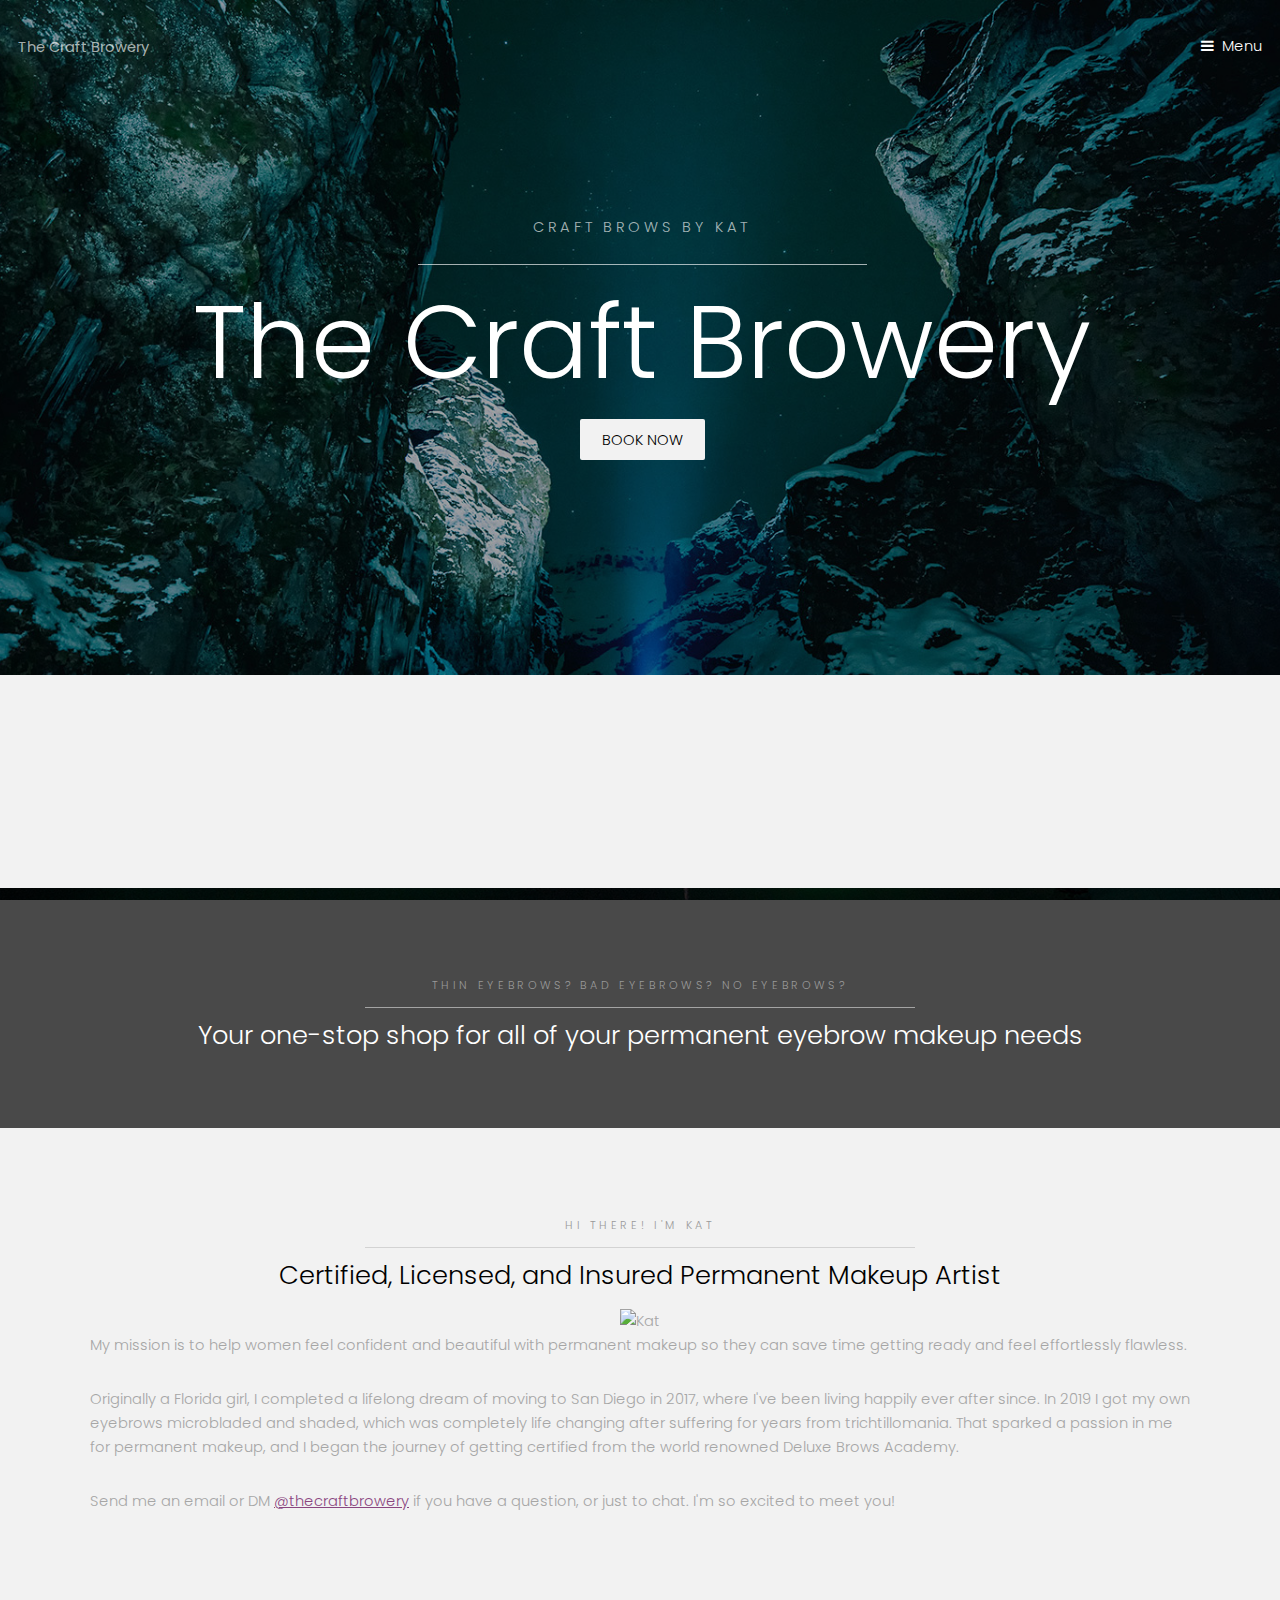
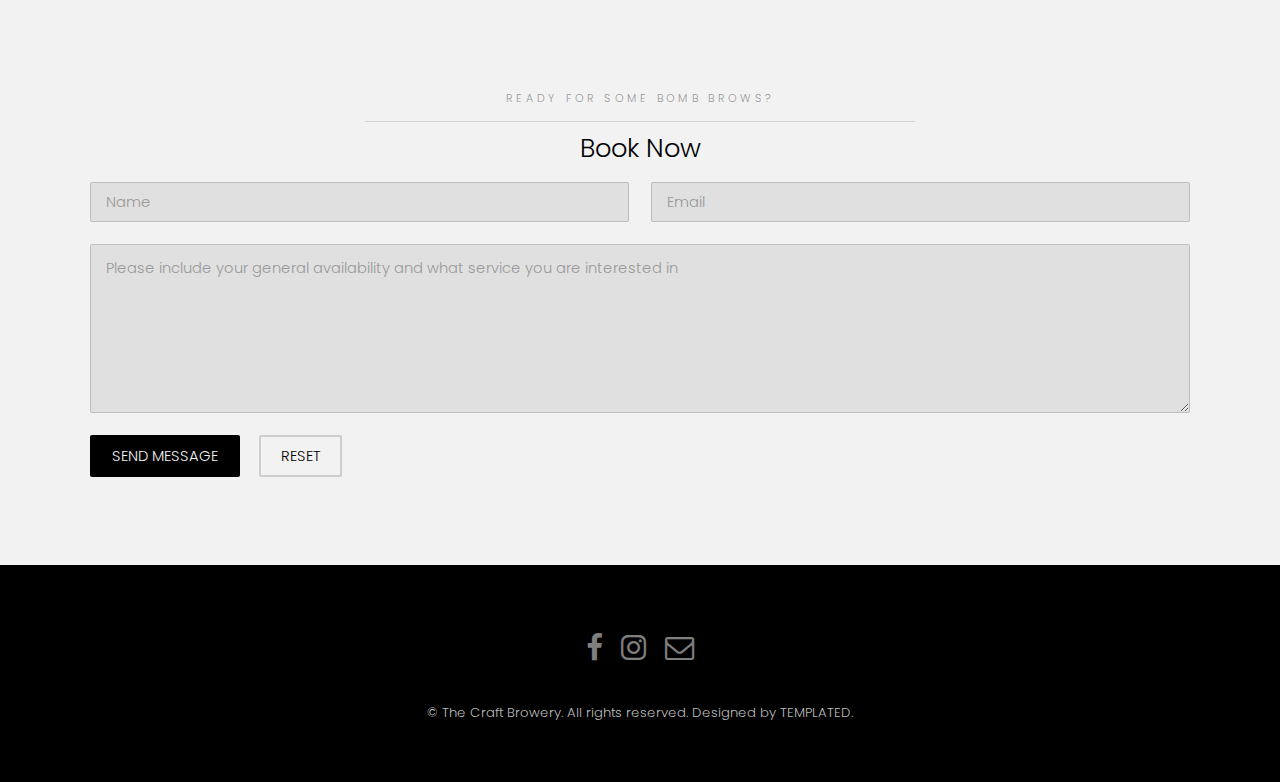
==== index.html @ cf20207a "fill out more" ====
<!DOCTYPE HTML>
<!--
	Hielo by TEMPLATED
	templated.co @templatedco
	Released for free under the Creative Commons Attribution 3.0 license (templated.co/license)
-->
<html>
	<head>
		<title>The Craft Browery</title>
		<meta charset="utf-8" />
		<meta name="viewport" content="width=device-width, initial-scale=1" />
		<link rel="stylesheet" href="assets/css/main.css" />
	</head>
	<body>

		<!-- Header -->
		<header id="header" class="alt">
			<div class="logo"><a href="index.html"><span>The Craft Browery</span></a></div>
			<a href="#menu">Menu</a>
		</header>

		<!-- Nav -->
		<nav id="menu">
			<ul class="links">
				<li><a href="index.html">Home</a></li>
				<li><a href="index.html#about">About Me</a></li>
				<li><a href="services.html">Services</a></li>
				<li><a href="process.html">The Process</a></li>
				<li><a href="aftercare.html">Aftercare</a></li>
				<li><a href="faq.html">FAQs</a></li>
			</ul>
		</nav>

		<!-- Banner -->
			<section class="banner full">
				<article>
					<img src="images/slide01.jpg" alt="" />
					<div class="inner">
						<header>
							<p>Craft Brows by Kat</a></p>
							<h2>The Craft Browery</h2>
							<a href="#book" class="button">Book Now</a>
						</header>
					</div>
				</article>
				<!--<article>-->
					<!--<img src="images/slide02.jpg" alt="" />-->
					<!--<div class="inner">-->
						<!--<header>-->
							<!--<p>Lorem ipsum dolor sit amet nullam feugiat</p>-->
							<!--<h2>Magna etiam</h2>-->
						<!--</header>-->
					<!--</div>-->
				<!--</article>-->
				<!--<article>-->
					<!--<img src="images/slide03.jpg"  alt="" />-->
					<!--<div class="inner">-->
						<!--<header>-->
							<!--<p>Sed cursus aliuam veroeros lorem ipsum nullam</p>-->
							<!--<h2>Tempus dolor</h2>-->
						<!--</header>-->
					<!--</div>-->
				<!--</article>-->
				<!--<article>-->
					<!--<img src="images/slide04.jpg"  alt="" />-->
					<!--<div class="inner">-->
						<!--<header>-->
							<!--<p>Adipiscing lorem ipsum feugiat sed phasellus consequat</p>-->
							<!--<h2>Etiam feugiat</h2>-->
						<!--</header>-->
					<!--</div>-->
				<!--</article>-->
				<!--<article>-->
					<!--<img src="images/slide05.jpg"  alt="" />-->
					<!--<div class="inner">-->
						<!--<header>-->
							<!--<p>Ipsum dolor sed magna veroeros lorem ipsum</p>-->
							<!--<h2>Lorem adipiscing</h2>-->
						<!--</header>-->
					<!--</div>-->
				<!--</article>-->
			</section>

		<!-- One -->
			<section id="ig-feed" class="wrapper style2">
				<div class="inner">
					<div class="grid-style">

						<div id="pixlee_container"></div><script type="text/javascript">window.PixleeAsyncInit = function() {Pixlee.init({apiKey:'Il_6NOE82SQI-PlbD6AI'});Pixlee.addSimpleWidget({widgetId:'25250'});};</script><script src="//instafeed.assets.pxlecdn.com/assets/pixlee_widget_1_0_0.js"></script>

						<!--<div>-->
							<!--<div class="box">-->
								<!--<div class="image fit">-->
									<!--<img src="images/pic02.jpg" alt="" />-->
								<!--</div>-->
								<!--<div class="content">-->
									<!--<header class="align-center">-->
										<!--<p>maecenas sapien feugiat ex purus</p>-->
										<!--<h2>Lorem ipsum dolor</h2>-->
									<!--</header>-->
									<!--<p> Cras aliquet urna ut sapien tincidunt, quis malesuada elit facilisis. Vestibulum sit amet tortor velit. Nam elementum nibh a libero pharetra elementum. Maecenas feugiat ex purus, quis volutpat lacus placerat malesuada.</p>-->
									<!--<footer class="align-center">-->
										<!--<a href="#" class="button alt">Learn More</a>-->
									<!--</footer>-->
								<!--</div>-->
							<!--</div>-->
						<!--</div>-->

						<!--<div>-->
							<!--<div class="box">-->
								<!--<div class="image fit">-->
									<!--<img src="images/pic03.jpg" alt="" />-->
								<!--</div>-->
								<!--<div class="content">-->
									<!--<header class="align-center">-->
										<!--<p>mattis elementum sapien pretium tellus</p>-->
										<!--<h2>Vestibulum sit amet</h2>-->
									<!--</header>-->
									<!--<p> Cras aliquet urna ut sapien tincidunt, quis malesuada elit facilisis. Vestibulum sit amet tortor velit. Nam elementum nibh a libero pharetra elementum. Maecenas feugiat ex purus, quis volutpat lacus placerat malesuada.</p>-->
									<!--<footer class="align-center">-->
										<!--<a href="#" class="button alt">Learn More</a>-->
									<!--</footer>-->
								<!--</div>-->
							<!--</div>-->
						<!--</div>-->

					</div>
				</div>
			</section>

		<!-- Two -->
			<section id="two" class="wrapper style3">
				<div class="inner">
					<header class="align-center">
						<p>Thin eyebrows? Bad eyebrows? No eyebrows?</p>
						<h2>Your one-stop shop for all of your permanent eyebrow makeup needs</h2>
					</header>
				</div>
			</section>

		<!-- Three -->
			<section id="about" class="wrapper style2">
				<div class="inner">
					<header class="align-center">
						<p class="special">Hi there! I'm Kat</p>
						<h2>Certified, Licensed, and Insured Permanent Makeup Artist</h2>
					</header>
					<div class="align-center">
						<img src="images/katelyn.png" alt="Kat" height="400">
					</div>
					<div>
						<p>
							My mission is to help women feel confident and beautiful with permanent makeup so they can save time
							getting ready and feel effortlessly flawless.
						</p>
						<p>
							Originally a Florida girl, I completed a lifelong dream of moving to San Diego in 2017, where I've been
							living happily ever after since. In 2019 I got my own eyebrows microbladed and shaded, which was
							completely life changing after suffering for years from trichtillomania. That sparked a passion in me
							for permanent makeup, and I began the journey of getting certified from the world renowned
							Deluxe Brows Academy.
						</p>
						<p>
							Send me an email or DM <a href="https://www.instagram.com/thecraftbrowery/">@thecraftbrowery</a> if you have a question, or just to chat. I'm so excited to meet you!
						</p>
					</div>
					<!--<div class="gallery">-->
						<!--<div>-->
							<!--<div class="image fit">-->
								<!--<a href="#"><img src="images/pic01.jpg" alt="" /></a>-->
							<!--</div>-->
						<!--</div>-->
						<!--<div>-->
							<!--<div class="image fit">-->
								<!--<a href="#"><img src="images/pic02.jpg" alt="" /></a>-->
							<!--</div>-->
						<!--</div>-->
						<!--<div>-->
							<!--<div class="image fit">-->
								<!--<a href="#"><img src="images/pic03.jpg" alt="" /></a>-->
							<!--</div>-->
						<!--</div>-->
						<!--<div>-->
							<!--<div class="image fit">-->
								<!--<a href="#"><img src="images/pic04.jpg" alt="" /></a>-->
							<!--</div>-->
						<!--</div>-->
					<!--</div>-->
				</div>
			</section>

		<!-- Four -->
		<section id="book" class="wrapper style2">
			<div class="inner">
				<header class="align-center">
					<p class="special">Ready for some bomb brows?</p>
					<h2>Book Now</h2>
				</header>

				<!-- Form -->
				<form class="gform" method="post" action="https://script.google.com/macros/s/AKfycbwby-4iKaBixSPuaw-vxUGMwbJsuxfygusnEouB/exec">
					<div class="row uniform">
						<div class="6u 12u$(xsmall)">
							<input type="text" name="name" id="name" value="" placeholder="Name" />
						</div>
						<div class="6u$ 12u$(xsmall)">
							<input type="email" name="email" id="email" value="" placeholder="Email" />
						</div>
						<!-- Break -->
						<div class="12u$">
							<textarea name="message" id="message" placeholder="Please include your general availability and what service you are interested in" rows="6"></textarea>
						</div>
						<!-- Break -->
						<div class="12u$">
							<ul class="actions">
								<li><input type="submit" value="Send Message" /></li>
								<li><input type="reset" value="Reset" class="alt" /></li>
							</ul>
						</div>
					</div>
					<div style="display:none" class="thankyou_message">
						<h2>Thank you, I will get back to you soon!</h2>
					</div>
				</form>
			</div>
		</section>

		<!-- Footer -->
			<footer id="footer">
				<div class="container">
					<ul class="icons">
						<li><a href="https://facebook.com/thecraftbrowery" class="icon fa-facebook"><span class="label">Facebook</span></a></li>
						<li><a href="http://instagram.com/_u/thecraftbrowery/" class="icon fa-instagram"><span class="label">Instagram</span></a></li>
						<li><a href="mailto:thecraftbrowery@gmail.com" class="icon fa-envelope-o"><span class="label">Email</span></a></li>
					</ul>
				</div>
				<div class="copyright">
					&copy; The Craft Browery. All rights reserved. Designed by TEMPLATED.
				</div>
			</footer>

		<!-- Scripts -->
			<script data-cfasync="false" src="assets/js/form-submission-handler.js"></script>
			<script src="assets/js/jquery.min.js"></script>
			<script src="assets/js/jquery.scrollex.min.js"></script>
			<script src="assets/js/skel.min.js"></script>
			<script src="assets/js/util.js"></script>
			<script src="assets/js/main.js"></script>

	</body>
</html>
---- assets/css/main.css ----
@charset "UTF-8";
@import url(font-awesome.min.css);
@import url("https://fonts.googleapis.com/css?family=Poppins:300,400,500,600,700");

/*
	Hielo by TEMPLATED
	templated.co @templatedco
	Released for free under the Creative Commons Attribution 3.0 license (templated.co/license)
*/

/* Reset */

	html, body, div, span, applet, object, iframe, h1, h2, h3, h4, h5, h6, p, blockquote, pre, a, abbr, acronym, address, big, cite, code, del, dfn, em, img, ins, kbd, q, s, samp, small, strike, strong, sub, sup, tt, var, b, u, i, center, dl, dt, dd, ol, ul, li, fieldset, form, label, legend, table, caption, tbody, tfoot, thead, tr, th, td, article, aside, canvas, details, embed, figure, figcaption, footer, header, hgroup, menu, nav, output, ruby, section, summary, time, mark, audio, video {
		margin: 0;
		padding: 0;
		border: 0;
		font-size: 100%;
		font: inherit;
		vertical-align: baseline;
	}

	article, aside, details, figcaption, figure, footer, header, hgroup, menu, nav, section {
		display: block;
	}

	body {
		line-height: 1;
	}

	ol, ul {
		list-style: none;
	}

	blockquote, q {
		quotes: none;
	}

	blockquote:before, blockquote:after, q:before, q:after {
		content: '';
		content: none;
	}

	table {
		border-collapse: collapse;
		border-spacing: 0;
	}

	body {
		-webkit-text-size-adjust: none;
	}

/* Box Model */

	*, *:before, *:after {
		-moz-box-sizing: border-box;
		-webkit-box-sizing: border-box;
		box-sizing: border-box;
	}

/* Containers */

	.container {
		margin-left: auto;
		margin-right: auto;
	}

	.container.\31 25\25 {
		width: 100%;
		max-width: 100rem;
		min-width: 80rem;
	}

	.container.\37 5\25 {
		width: 60rem;
	}

	.container.\35 0\25 {
		width: 40rem;
	}

	.container.\32 5\25 {
		width: 20rem;
	}

	.container {
		width: 80rem;
	}

	@media screen and (max-width: 1680px) {

		.container.\31 25\25 {
			width: 100%;
			max-width: 100rem;
			min-width: 80rem;
		}

		.container.\37 5\25 {
			width: 60rem;
		}

		.container.\35 0\25 {
			width: 40rem;
		}

		.container.\32 5\25 {
			width: 20rem;
		}

		.container {
			width: 80rem;
		}

	}

	@media screen and (max-width: 1280px) {

		.container.\31 25\25 {
			width: 100%;
			max-width: 81.25rem;
			min-width: 65rem;
		}

		.container.\37 5\25 {
			width: 48.75rem;
		}

		.container.\35 0\25 {
			width: 32.5rem;
		}

		.container.\32 5\25 {
			width: 16.25rem;
		}

		.container {
			width: 65rem;
		}

	}

	@media screen and (max-width: 980px) {

		.container.\31 25\25 {
			width: 100%;
			max-width: 112.5%;
			min-width: 90%;
		}

		.container.\37 5\25 {
			width: 67.5%;
		}

		.container.\35 0\25 {
			width: 45%;
		}

		.container.\32 5\25 {
			width: 22.5%;
		}

		.container {
			width: 90%;
		}

	}

	@media screen and (max-width: 736px) {

		.container.\31 25\25 {
			width: 100%;
			max-width: 112.5%;
			min-width: 90%;
		}

		.container.\37 5\25 {
			width: 67.5%;
		}

		.container.\35 0\25 {
			width: 45%;
		}

		.container.\32 5\25 {
			width: 22.5%;
		}

		.container {
			width: 90% !important;
		}

	}

	@media screen and (max-width: 480px) {

		.container.\31 25\25 {
			width: 100%;
			max-width: 112.5%;
			min-width: 90%;
		}

		.container.\37 5\25 {
			width: 67.5%;
		}

		.container.\35 0\25 {
			width: 45%;
		}

		.container.\32 5\25 {
			width: 22.5%;
		}

		.container {
			width: 90% !important;
		}

	}

/* Grid */

	.row {
		border-bottom: solid 1px transparent;
		-moz-box-sizing: border-box;
		-webkit-box-sizing: border-box;
		box-sizing: border-box;
	}

	.row > * {
		float: left;
		-moz-box-sizing: border-box;
		-webkit-box-sizing: border-box;
		box-sizing: border-box;
	}

	.row:after, .row:before {
		content: '';
		display: block;
		clear: both;
		height: 0;
	}

	.row.uniform > * > :first-child {
		margin-top: 0;
	}

	.row.uniform > * > :last-child {
		margin-bottom: 0;
	}

	.row.\30 \25 > * {
		padding: 0 0 0 0rem;
	}

	.row.\30 \25 {
		margin: 0 0 -1px 0rem;
	}

	.row.uniform.\30 \25 > * {
		padding: 0rem 0 0 0rem;
	}

	.row.uniform.\30 \25 {
		margin: 0rem 0 -1px 0rem;
	}

	.row > * {
		padding: 0 0 0 2rem;
	}

	.row {
		margin: 0 0 -1px -2rem;
	}

	.row.uniform > * {
		padding: 2rem 0 0 2rem;
	}

	.row.uniform {
		margin: -2rem 0 -1px -2rem;
	}

	.row.\32 00\25 > * {
		padding: 0 0 0 4rem;
	}

	.row.\32 00\25 {
		margin: 0 0 -1px -4rem;
	}

	.row.uniform.\32 00\25 > * {
		padding: 4rem 0 0 4rem;
	}

	.row.uniform.\32 00\25 {
		margin: -4rem 0 -1px -4rem;
	}

	.row.\31 50\25 > * {
		padding: 0 0 0 3rem;
	}

	.row.\31 50\25 {
		margin: 0 0 -1px -3rem;
	}

	.row.uniform.\31 50\25 > * {
		padding: 3rem 0 0 3rem;
	}

	.row.uniform.\31 50\25 {
		margin: -3rem 0 -1px -3rem;
	}

	.row.\35 0\25 > * {
		padding: 0 0 0 1rem;
	}

	.row.\35 0\25 {
		margin: 0 0 -1px -1rem;
	}

	.row.uniform.\35 0\25 > * {
		padding: 1rem 0 0 1rem;
	}

	.row.uniform.\35 0\25 {
		margin: -1rem 0 -1px -1rem;
	}

	.row.\32 5\25 > * {
		padding: 0 0 0 0.5rem;
	}

	.row.\32 5\25 {
		margin: 0 0 -1px -0.5rem;
	}

	.row.uniform.\32 5\25 > * {
		padding: 0.5rem 0 0 0.5rem;
	}

	.row.uniform.\32 5\25 {
		margin: -0.5rem 0 -1px -0.5rem;
	}

	.\31 2u, .\31 2u\24 {
		width: 100%;
		clear: none;
		margin-left: 0;
	}

	.\31 1u, .\31 1u\24 {
		width: 91.6666666667%;
		clear: none;
		margin-left: 0;
	}

	.\31 0u, .\31 0u\24 {
		width: 83.3333333333%;
		clear: none;
		margin-left: 0;
	}

	.\39 u, .\39 u\24 {
		width: 75%;
		clear: none;
		margin-left: 0;
	}

	.\38 u, .\38 u\24 {
		width: 66.6666666667%;
		clear: none;
		margin-left: 0;
	}

	.\37 u, .\37 u\24 {
		width: 58.3333333333%;
		clear: none;
		margin-left: 0;
	}

	.\36 u, .\36 u\24 {
		width: 50%;
		clear: none;
		margin-left: 0;
	}

	.\35 u, .\35 u\24 {
		width: 41.6666666667%;
		clear: none;
		margin-left: 0;
	}

	.\34 u, .\34 u\24 {
		width: 33.3333333333%;
		clear: none;
		margin-left: 0;
	}

	.\33 u, .\33 u\24 {
		width: 25%;
		clear: none;
		margin-left: 0;
	}

	.\32 u, .\32 u\24 {
		width: 16.6666666667%;
		clear: none;
		margin-left: 0;
	}

	.\31 u, .\31 u\24 {
		width: 8.3333333333%;
		clear: none;
		margin-left: 0;
	}

	.\31 2u\24 + *,
	.\31 1u\24 + *,
	.\31 0u\24 + *,
	.\39 u\24 + *,
	.\38 u\24 + *,
	.\37 u\24 + *,
	.\36 u\24 + *,
	.\35 u\24 + *,
	.\34 u\24 + *,
	.\33 u\24 + *,
	.\32 u\24 + *,
	.\31 u\24 + * {
		clear: left;
	}

	.\-11u {
		margin-left: 91.66667%;
	}

	.\-10u {
		margin-left: 83.33333%;
	}

	.\-9u {
		margin-left: 75%;
	}

	.\-8u {
		margin-left: 66.66667%;
	}

	.\-7u {
		margin-left: 58.33333%;
	}

	.\-6u {
		margin-left: 50%;
	}

	.\-5u {
		margin-left: 41.66667%;
	}

	.\-4u {
		margin-left: 33.33333%;
	}

	.\-3u {
		margin-left: 25%;
	}

	.\-2u {
		margin-left: 16.66667%;
	}

	.\-1u {
		margin-left: 8.33333%;
	}

	@media screen and (max-width: 1680px) {

		.row > * {
			padding: 0 0 0 2rem;
		}

		.row {
			margin: 0 0 -1px -2rem;
		}

		.row.uniform > * {
			padding: 2rem 0 0 2rem;
		}

		.row.uniform {
			margin: -2rem 0 -1px -2rem;
		}

		.row.\32 00\25 > * {
			padding: 0 0 0 4rem;
		}

		.row.\32 00\25 {
			margin: 0 0 -1px -4rem;
		}

		.row.uniform.\32 00\25 > * {
			padding: 4rem 0 0 4rem;
		}

		.row.uniform.\32 00\25 {
			margin: -4rem 0 -1px -4rem;
		}

		.row.\31 50\25 > * {
			padding: 0 0 0 3rem;
		}

		.row.\31 50\25 {
			margin: 0 0 -1px -3rem;
		}

		.row.uniform.\31 50\25 > * {
			padding: 3rem 0 0 3rem;
		}

		.row.uniform.\31 50\25 {
			margin: -3rem 0 -1px -3rem;
		}

		.row.\35 0\25 > * {
			padding: 0 0 0 1rem;
		}

		.row.\35 0\25 {
			margin: 0 0 -1px -1rem;
		}

		.row.uniform.\35 0\25 > * {
			padding: 1rem 0 0 1rem;
		}

		.row.uniform.\35 0\25 {
			margin: -1rem 0 -1px -1rem;
		}

		.row.\32 5\25 > * {
			padding: 0 0 0 0.5rem;
		}

		.row.\32 5\25 {
			margin: 0 0 -1px -0.5rem;
		}

		.row.uniform.\32 5\25 > * {
			padding: 0.5rem 0 0 0.5rem;
		}

		.row.uniform.\32 5\25 {
			margin: -0.5rem 0 -1px -0.5rem;
		}

		.\31 2u\28xlarge\29, .\31 2u\24\28xlarge\29 {
			width: 100%;
			clear: none;
			margin-left: 0;
		}

		.\31 1u\28xlarge\29, .\31 1u\24\28xlarge\29 {
			width: 91.6666666667%;
			clear: none;
			margin-left: 0;
		}

		.\31 0u\28xlarge\29, .\31 0u\24\28xlarge\29 {
			width: 83.3333333333%;
			clear: none;
			margin-left: 0;
		}

		.\39 u\28xlarge\29, .\39 u\24\28xlarge\29 {
			width: 75%;
			clear: none;
			margin-left: 0;
		}

		.\38 u\28xlarge\29, .\38 u\24\28xlarge\29 {
			width: 66.6666666667%;
			clear: none;
			margin-left: 0;
		}

		.\37 u\28xlarge\29, .\37 u\24\28xlarge\29 {
			width: 58.3333333333%;
			clear: none;
			margin-left: 0;
		}

		.\36 u\28xlarge\29, .\36 u\24\28xlarge\29 {
			width: 50%;
			clear: none;
			margin-left: 0;
		}

		.\35 u\28xlarge\29, .\35 u\24\28xlarge\29 {
			width: 41.6666666667%;
			clear: none;
			margin-left: 0;
		}

		.\34 u\28xlarge\29, .\34 u\24\28xlarge\29 {
			width: 33.3333333333%;
			clear: none;
			margin-left: 0;
		}

		.\33 u\28xlarge\29, .\33 u\24\28xlarge\29 {
			width: 25%;
			clear: none;
			margin-left: 0;
		}

		.\32 u\28xlarge\29, .\32 u\24\28xlarge\29 {
			width: 16.6666666667%;
			clear: none;
			margin-left: 0;
		}

		.\31 u\28xlarge\29, .\31 u\24\28xlarge\29 {
			width: 8.3333333333%;
			clear: none;
			margin-left: 0;
		}

		.\31 2u\24\28xlarge\29 + *,
		.\31 1u\24\28xlarge\29 + *,
		.\31 0u\24\28xlarge\29 + *,
		.\39 u\24\28xlarge\29 + *,
		.\38 u\24\28xlarge\29 + *,
		.\37 u\24\28xlarge\29 + *,
		.\36 u\24\28xlarge\29 + *,
		.\35 u\24\28xlarge\29 + *,
		.\34 u\24\28xlarge\29 + *,
		.\33 u\24\28xlarge\29 + *,
		.\32 u\24\28xlarge\29 + *,
		.\31 u\24\28xlarge\29 + * {
			clear: left;
		}

		.\-11u\28xlarge\29 {
			margin-left: 91.66667%;
		}

		.\-10u\28xlarge\29 {
			margin-left: 83.33333%;
		}

		.\-9u\28xlarge\29 {
			margin-left: 75%;
		}

		.\-8u\28xlarge\29 {
			margin-left: 66.66667%;
		}

		.\-7u\28xlarge\29 {
			margin-left: 58.33333%;
		}

		.\-6u\28xlarge\29 {
			margin-left: 50%;
		}

		.\-5u\28xlarge\29 {
			margin-left: 41.66667%;
		}

		.\-4u\28xlarge\29 {
			margin-left: 33.33333%;
		}

		.\-3u\28xlarge\29 {
			margin-left: 25%;
		}

		.\-2u\28xlarge\29 {
			margin-left: 16.66667%;
		}

		.\-1u\28xlarge\29 {
			margin-left: 8.33333%;
		}

	}

	@media screen and (max-width: 1280px) {

		.row > * {
			padding: 0 0 0 1.5rem;
		}

		.row {
			margin: 0 0 -1px -1.5rem;
		}

		.row.uniform > * {
			padding: 1.5rem 0 0 1.5rem;
		}

		.row.uniform {
			margin: -1.5rem 0 -1px -1.5rem;
		}

		.row.\32 00\25 > * {
			padding: 0 0 0 3rem;
		}

		.row.\32 00\25 {
			margin: 0 0 -1px -3rem;
		}

		.row.uniform.\32 00\25 > * {
			padding: 3rem 0 0 3rem;
		}

		.row.uniform.\32 00\25 {
			margin: -3rem 0 -1px -3rem;
		}

		.row.\31 50\25 > * {
			padding: 0 0 0 2.25rem;
		}

		.row.\31 50\25 {
			margin: 0 0 -1px -2.25rem;
		}

		.row.uniform.\31 50\25 > * {
			padding: 2.25rem 0 0 2.25rem;
		}

		.row.uniform.\31 50\25 {
			margin: -2.25rem 0 -1px -2.25rem;
		}

		.row.\35 0\25 > * {
			padding: 0 0 0 0.75rem;
		}

		.row.\35 0\25 {
			margin: 0 0 -1px -0.75rem;
		}

		.row.uniform.\35 0\25 > * {
			padding: 0.75rem 0 0 0.75rem;
		}

		.row.uniform.\35 0\25 {
			margin: -0.75rem 0 -1px -0.75rem;
		}

		.row.\32 5\25 > * {
			padding: 0 0 0 0.375rem;
		}

		.row.\32 5\25 {
			margin: 0 0 -1px -0.375rem;
		}

		.row.uniform.\32 5\25 > * {
			padding: 0.375rem 0 0 0.375rem;
		}

		.row.uniform.\32 5\25 {
			margin: -0.375rem 0 -1px -0.375rem;
		}

		.\31 2u\28large\29, .\31 2u\24\28large\29 {
			width: 100%;
			clear: none;
			margin-left: 0;
		}

		.\31 1u\28large\29, .\31 1u\24\28large\29 {
			width: 91.6666666667%;
			clear: none;
			margin-left: 0;
		}

		.\31 0u\28large\29, .\31 0u\24\28large\29 {
			width: 83.3333333333%;
			clear: none;
			margin-left: 0;
		}

		.\39 u\28large\29, .\39 u\24\28large\29 {
			width: 75%;
			clear: none;
			margin-left: 0;
		}

		.\38 u\28large\29, .\38 u\24\28large\29 {
			width: 66.6666666667%;
			clear: none;
			margin-left: 0;
		}

		.\37 u\28large\29, .\37 u\24\28large\29 {
			width: 58.3333333333%;
			clear: none;
			margin-left: 0;
		}

		.\36 u\28large\29, .\36 u\24\28large\29 {
			width: 50%;
			clear: none;
			margin-left: 0;
		}

		.\35 u\28large\29, .\35 u\24\28large\29 {
			width: 41.6666666667%;
			clear: none;
			margin-left: 0;
		}

		.\34 u\28large\29, .\34 u\24\28large\29 {
			width: 33.3333333333%;
			clear: none;
			margin-left: 0;
		}

		.\33 u\28large\29, .\33 u\24\28large\29 {
			width: 25%;
			clear: none;
			margin-left: 0;
		}

		.\32 u\28large\29, .\32 u\24\28large\29 {
			width: 16.6666666667%;
			clear: none;
			margin-left: 0;
		}

		.\31 u\28large\29, .\31 u\24\28large\29 {
			width: 8.3333333333%;
			clear: none;
			margin-left: 0;
		}

		.\31 2u\24\28large\29 + *,
		.\31 1u\24\28large\29 + *,
		.\31 0u\24\28large\29 + *,
		.\39 u\24\28large\29 + *,
		.\38 u\24\28large\29 + *,
		.\37 u\24\28large\29 + *,
		.\36 u\24\28large\29 + *,
		.\35 u\24\28large\29 + *,
		.\34 u\24\28large\29 + *,
		.\33 u\24\28large\29 + *,
		.\32 u\24\28large\29 + *,
		.\31 u\24\28large\29 + * {
			clear: left;
		}

		.\-11u\28large\29 {
			margin-left: 91.66667%;
		}

		.\-10u\28large\29 {
			margin-left: 83.33333%;
		}

		.\-9u\28large\29 {
			margin-left: 75%;
		}

		.\-8u\28large\29 {
			margin-left: 66.66667%;
		}

		.\-7u\28large\29 {
			margin-left: 58.33333%;
		}

		.\-6u\28large\29 {
			margin-left: 50%;
		}

		.\-5u\28large\29 {
			margin-left: 41.66667%;
		}

		.\-4u\28large\29 {
			margin-left: 33.33333%;
		}

		.\-3u\28large\29 {
			margin-left: 25%;
		}

		.\-2u\28large\29 {
			margin-left: 16.66667%;
		}

		.\-1u\28large\29 {
			margin-left: 8.33333%;
		}

	}

	@media screen and (max-width: 980px) {

		.row > * {
			padding: 0 0 0 1.5rem;
		}

		.row {
			margin: 0 0 -1px -1.5rem;
		}

		.row.uniform > * {
			padding: 1.5rem 0 0 1.5rem;
		}

		.row.uniform {
			margin: -1.5rem 0 -1px -1.5rem;
		}

		.row.\32 00\25 > * {
			padding: 0 0 0 3rem;
		}

		.row.\32 00\25 {
			margin: 0 0 -1px -3rem;
		}

		.row.uniform.\32 00\25 > * {
			padding: 3rem 0 0 3rem;
		}

		.row.uniform.\32 00\25 {
			margin: -3rem 0 -1px -3rem;
		}

		.row.\31 50\25 > * {
			padding: 0 0 0 2.25rem;
		}

		.row.\31 50\25 {
			margin: 0 0 -1px -2.25rem;
		}

		.row.uniform.\31 50\25 > * {
			padding: 2.25rem 0 0 2.25rem;
		}

		.row.uniform.\31 50\25 {
			margin: -2.25rem 0 -1px -2.25rem;
		}

		.row.\35 0\25 > * {
			padding: 0 0 0 0.75rem;
		}

		.row.\35 0\25 {
			margin: 0 0 -1px -0.75rem;
		}

		.row.uniform.\35 0\25 > * {
			padding: 0.75rem 0 0 0.75rem;
		}

		.row.uniform.\35 0\25 {
			margin: -0.75rem 0 -1px -0.75rem;
		}

		.row.\32 5\25 > * {
			padding: 0 0 0 0.375rem;
		}

		.row.\32 5\25 {
			margin: 0 0 -1px -0.375rem;
		}

		.row.uniform.\32 5\25 > * {
			padding: 0.375rem 0 0 0.375rem;
		}

		.row.uniform.\32 5\25 {
			margin: -0.375rem 0 -1px -0.375rem;
		}

		.\31 2u\28medium\29, .\31 2u\24\28medium\29 {
			width: 100%;
			clear: none;
			margin-left: 0;
		}

		.\31 1u\28medium\29, .\31 1u\24\28medium\29 {
			width: 91.6666666667%;
			clear: none;
			margin-left: 0;
		}

		.\31 0u\28medium\29, .\31 0u\24\28medium\29 {
			width: 83.3333333333%;
			clear: none;
			margin-left: 0;
		}

		.\39 u\28medium\29, .\39 u\24\28medium\29 {
			width: 75%;
			clear: none;
			margin-left: 0;
		}

		.\38 u\28medium\29, .\38 u\24\28medium\29 {
			width: 66.6666666667%;
			clear: none;
			margin-left: 0;
		}

		.\37 u\28medium\29, .\37 u\24\28medium\29 {
			width: 58.3333333333%;
			clear: none;
			margin-left: 0;
		}

		.\36 u\28medium\29, .\36 u\24\28medium\29 {
			width: 50%;
			clear: none;
			margin-left: 0;
		}

		.\35 u\28medium\29, .\35 u\24\28medium\29 {
			width: 41.6666666667%;
			clear: none;
			margin-left: 0;
		}

		.\34 u\28medium\29, .\34 u\24\28medium\29 {
			width: 33.3333333333%;
			clear: none;
			margin-left: 0;
		}

		.\33 u\28medium\29, .\33 u\24\28medium\29 {
			width: 25%;
			clear: none;
			margin-left: 0;
		}

		.\32 u\28medium\29, .\32 u\24\28medium\29 {
			width: 16.6666666667%;
			clear: none;
			margin-left: 0;
		}

		.\31 u\28medium\29, .\31 u\24\28medium\29 {
			width: 8.3333333333%;
			clear: none;
			margin-left: 0;
		}

		.\31 2u\24\28medium\29 + *,
		.\31 1u\24\28medium\29 + *,
		.\31 0u\24\28medium\29 + *,
		.\39 u\24\28medium\29 + *,
		.\38 u\24\28medium\29 + *,
		.\37 u\24\28medium\29 + *,
		.\36 u\24\28medium\29 + *,
		.\35 u\24\28medium\29 + *,
		.\34 u\24\28medium\29 + *,
		.\33 u\24\28medium\29 + *,
		.\32 u\24\28medium\29 + *,
		.\31 u\24\28medium\29 + * {
			clear: left;
		}

		.\-11u\28medium\29 {
			margin-left: 91.66667%;
		}

		.\-10u\28medium\29 {
			margin-left: 83.33333%;
		}

		.\-9u\28medium\29 {
			margin-left: 75%;
		}

		.\-8u\28medium\29 {
			margin-left: 66.66667%;
		}

		.\-7u\28medium\29 {
			margin-left: 58.33333%;
		}

		.\-6u\28medium\29 {
			margin-left: 50%;
		}

		.\-5u\28medium\29 {
			margin-left: 41.66667%;
		}

		.\-4u\28medium\29 {
			margin-left: 33.33333%;
		}

		.\-3u\28medium\29 {
			margin-left: 25%;
		}

		.\-2u\28medium\29 {
			margin-left: 16.66667%;
		}

		.\-1u\28medium\29 {
			margin-left: 8.33333%;
		}

	}

	@media screen and (max-width: 736px) {

		.row > * {
			padding: 0 0 0 1.25rem;
		}

		.row {
			margin: 0 0 -1px -1.25rem;
		}

		.row.uniform > * {
			padding: 1.25rem 0 0 1.25rem;
		}

		.row.uniform {
			margin: -1.25rem 0 -1px -1.25rem;
		}

		.row.\32 00\25 > * {
			padding: 0 0 0 2.5rem;
		}

		.row.\32 00\25 {
			margin: 0 0 -1px -2.5rem;
		}

		.row.uniform.\32 00\25 > * {
			padding: 2.5rem 0 0 2.5rem;
		}

		.row.uniform.\32 00\25 {
			margin: -2.5rem 0 -1px -2.5rem;
		}

		.row.\31 50\25 > * {
			padding: 0 0 0 1.875rem;
		}

		.row.\31 50\25 {
			margin: 0 0 -1px -1.875rem;
		}

		.row.uniform.\31 50\25 > * {
			padding: 1.875rem 0 0 1.875rem;
		}

		.row.uniform.\31 50\25 {
			margin: -1.875rem 0 -1px -1.875rem;
		}

		.row.\35 0\25 > * {
			padding: 0 0 0 0.625rem;
		}

		.row.\35 0\25 {
			margin: 0 0 -1px -0.625rem;
		}

		.row.uniform.\35 0\25 > * {
			padding: 0.625rem 0 0 0.625rem;
		}

		.row.uniform.\35 0\25 {
			margin: -0.625rem 0 -1px -0.625rem;
		}

		.row.\32 5\25 > * {
			padding: 0 0 0 0.3125rem;
		}

		.row.\32 5\25 {
			margin: 0 0 -1px -0.3125rem;
		}

		.row.uniform.\32 5\25 > * {
			padding: 0.3125rem 0 0 0.3125rem;
		}

		.row.uniform.\32 5\25 {
			margin: -0.3125rem 0 -1px -0.3125rem;
		}

		.\31 2u\28small\29, .\31 2u\24\28small\29 {
			width: 100%;
			clear: none;
			margin-left: 0;
		}

		.\31 1u\28small\29, .\31 1u\24\28small\29 {
			width: 91.6666666667%;
			clear: none;
			margin-left: 0;
		}

		.\31 0u\28small\29, .\31 0u\24\28small\29 {
			width: 83.3333333333%;
			clear: none;
			margin-left: 0;
		}

		.\39 u\28small\29, .\39 u\24\28small\29 {
			width: 75%;
			clear: none;
			margin-left: 0;
		}

		.\38 u\28small\29, .\38 u\24\28small\29 {
			width: 66.6666666667%;
			clear: none;
			margin-left: 0;
		}

		.\37 u\28small\29, .\37 u\24\28small\29 {
			width: 58.3333333333%;
			clear: none;
			margin-left: 0;
		}

		.\36 u\28small\29, .\36 u\24\28small\29 {
			width: 50%;
			clear: none;
			margin-left: 0;
		}

		.\35 u\28small\29, .\35 u\24\28small\29 {
			width: 41.6666666667%;
			clear: none;
			margin-left: 0;
		}

		.\34 u\28small\29, .\34 u\24\28small\29 {
			width: 33.3333333333%;
			clear: none;
			margin-left: 0;
		}

		.\33 u\28small\29, .\33 u\24\28small\29 {
			width: 25%;
			clear: none;
			margin-left: 0;
		}

		.\32 u\28small\29, .\32 u\24\28small\29 {
			width: 16.6666666667%;
			clear: none;
			margin-left: 0;
		}

		.\31 u\28small\29, .\31 u\24\28small\29 {
			width: 8.3333333333%;
			clear: none;
			margin-left: 0;
		}

		.\31 2u\24\28small\29 + *,
		.\31 1u\24\28small\29 + *,
		.\31 0u\24\28small\29 + *,
		.\39 u\24\28small\29 + *,
		.\38 u\24\28small\29 + *,
		.\37 u\24\28small\29 + *,
		.\36 u\24\28small\29 + *,
		.\35 u\24\28small\29 + *,
		.\34 u\24\28small\29 + *,
		.\33 u\24\28small\29 + *,
		.\32 u\24\28small\29 + *,
		.\31 u\24\28small\29 + * {
			clear: left;
		}

		.\-11u\28small\29 {
			margin-left: 91.66667%;
		}

		.\-10u\28small\29 {
			margin-left: 83.33333%;
		}

		.\-9u\28small\29 {
			margin-left: 75%;
		}

		.\-8u\28small\29 {
			margin-left: 66.66667%;
		}

		.\-7u\28small\29 {
			margin-left: 58.33333%;
		}

		.\-6u\28small\29 {
			margin-left: 50%;
		}

		.\-5u\28small\29 {
			margin-left: 41.66667%;
		}

		.\-4u\28small\29 {
			margin-left: 33.33333%;
		}

		.\-3u\28small\29 {
			margin-left: 25%;
		}

		.\-2u\28small\29 {
			margin-left: 16.66667%;
		}

		.\-1u\28small\29 {
			margin-left: 8.33333%;
		}

	}

	@media screen and (max-width: 480px) {

		.row > * {
			padding: 0 0 0 1.25rem;
		}

		.row {
			margin: 0 0 -1px -1.25rem;
		}

		.row.uniform > * {
			padding: 1.25rem 0 0 1.25rem;
		}

		.row.uniform {
			margin: -1.25rem 0 -1px -1.25rem;
		}

		.row.\32 00\25 > * {
			padding: 0 0 0 2.5rem;
		}

		.row.\32 00\25 {
			margin: 0 0 -1px -2.5rem;
		}

		.row.uniform.\32 00\25 > * {
			padding: 2.5rem 0 0 2.5rem;
		}

		.row.uniform.\32 00\25 {
			margin: -2.5rem 0 -1px -2.5rem;
		}

		.row.\31 50\25 > * {
			padding: 0 0 0 1.875rem;
		}

		.row.\31 50\25 {
			margin: 0 0 -1px -1.875rem;
		}

		.row.uniform.\31 50\25 > * {
			padding: 1.875rem 0 0 1.875rem;
		}

		.row.uniform.\31 50\25 {
			margin: -1.875rem 0 -1px -1.875rem;
		}

		.row.\35 0\25 > * {
			padding: 0 0 0 0.625rem;
		}

		.row.\35 0\25 {
			margin: 0 0 -1px -0.625rem;
		}

		.row.uniform.\35 0\25 > * {
			padding: 0.625rem 0 0 0.625rem;
		}

		.row.uniform.\35 0\25 {
			margin: -0.625rem 0 -1px -0.625rem;
		}

		.row.\32 5\25 > * {
			padding: 0 0 0 0.3125rem;
		}

		.row.\32 5\25 {
			margin: 0 0 -1px -0.3125rem;
		}

		.row.uniform.\32 5\25 > * {
			padding: 0.3125rem 0 0 0.3125rem;
		}

		.row.uniform.\32 5\25 {
			margin: -0.3125rem 0 -1px -0.3125rem;
		}

		.\31 2u\28xsmall\29, .\31 2u\24\28xsmall\29 {
			width: 100%;
			clear: none;
			margin-left: 0;
		}

		.\31 1u\28xsmall\29, .\31 1u\24\28xsmall\29 {
			width: 91.6666666667%;
			clear: none;
			margin-left: 0;
		}

		.\31 0u\28xsmall\29, .\31 0u\24\28xsmall\29 {
			width: 83.3333333333%;
			clear: none;
			margin-left: 0;
		}

		.\39 u\28xsmall\29, .\39 u\24\28xsmall\29 {
			width: 75%;
			clear: none;
			margin-left: 0;
		}

		.\38 u\28xsmall\29, .\38 u\24\28xsmall\29 {
			width: 66.6666666667%;
			clear: none;
			margin-left: 0;
		}

		.\37 u\28xsmall\29, .\37 u\24\28xsmall\29 {
			width: 58.3333333333%;
			clear: none;
			margin-left: 0;
		}

		.\36 u\28xsmall\29, .\36 u\24\28xsmall\29 {
			width: 50%;
			clear: none;
			margin-left: 0;
		}

		.\35 u\28xsmall\29, .\35 u\24\28xsmall\29 {
			width: 41.6666666667%;
			clear: none;
			margin-left: 0;
		}

		.\34 u\28xsmall\29, .\34 u\24\28xsmall\29 {
			width: 33.3333333333%;
			clear: none;
			margin-left: 0;
		}

		.\33 u\28xsmall\29, .\33 u\24\28xsmall\29 {
			width: 25%;
			clear: none;
			margin-left: 0;
		}

		.\32 u\28xsmall\29, .\32 u\24\28xsmall\29 {
			width: 16.6666666667%;
			clear: none;
			margin-left: 0;
		}

		.\31 u\28xsmall\29, .\31 u\24\28xsmall\29 {
			width: 8.3333333333%;
			clear: none;
			margin-left: 0;
		}

		.\31 2u\24\28xsmall\29 + *,
		.\31 1u\24\28xsmall\29 + *,
		.\31 0u\24\28xsmall\29 + *,
		.\39 u\24\28xsmall\29 + *,
		.\38 u\24\28xsmall\29 + *,
		.\37 u\24\28xsmall\29 + *,
		.\36 u\24\28xsmall\29 + *,
		.\35 u\24\28xsmall\29 + *,
		.\34 u\24\28xsmall\29 + *,
		.\33 u\24\28xsmall\29 + *,
		.\32 u\24\28xsmall\29 + *,
		.\31 u\24\28xsmall\29 + * {
			clear: left;
		}

		.\-11u\28xsmall\29 {
			margin-left: 91.66667%;
		}

		.\-10u\28xsmall\29 {
			margin-left: 83.33333%;
		}

		.\-9u\28xsmall\29 {
			margin-left: 75%;
		}

		.\-8u\28xsmall\29 {
			margin-left: 66.66667%;
		}

		.\-7u\28xsmall\29 {
			margin-left: 58.33333%;
		}

		.\-6u\28xsmall\29 {
			margin-left: 50%;
		}

		.\-5u\28xsmall\29 {
			margin-left: 41.66667%;
		}

		.\-4u\28xsmall\29 {
			margin-left: 33.33333%;
		}

		.\-3u\28xsmall\29 {
			margin-left: 25%;
		}

		.\-2u\28xsmall\29 {
			margin-left: 16.66667%;
		}

		.\-1u\28xsmall\29 {
			margin-left: 8.33333%;
		}

	}

/* Basic */

	@-ms-viewport {
		width: device-width;
	}

	body {
		-ms-overflow-style: scrollbar;
	}

	@media screen and (max-width: 480px) {

		html, body {
			min-width: 320px;
		}

	}

	body {
		background: #fff;
	}

		body.is-loading *, body.is-loading *:before, body.is-loading *:after {
			-moz-animation: none !important;
			-webkit-animation: none !important;
			-ms-animation: none !important;
			animation: none !important;
			-moz-transition: none !important;
			-webkit-transition: none !important;
			-ms-transition: none !important;
			transition: none !important;
		}

/* Type */

	html {
		font-size: 13pt;
	}

		@media screen and (max-width: 1680px) {

			html {
				font-size: 11pt;
			}

		}

		@media screen and (max-width: 1280px) {

			html {
				font-size: 11pt;
			}

		}

		@media screen and (max-width: 980px) {

			html {
				font-size: 12pt;
			}

		}

		@media screen and (max-width: 736px) {

			html {
				font-size: 12pt;
			}

		}

		@media screen and (max-width: 480px) {

			html {
				font-size: 12pt;
			}

		}

	body {
		background-color: #fff;
		color: #444;
	}

	body, input, select, textarea {
		font-family: "Poppins", sans-serif;
		font-weight: 300;
		font-size: 1rem;
		line-height: 1.65;
	}

	a {
		text-decoration: underline;
	}

		a:hover {
			text-decoration: none;
		}

	strong, b {
		font-weight: 600;
	}

	em, i {
		font-style: italic;
	}

	p {
		margin: 0 0 2rem 0;
	}

		p.special {
			text-transform: uppercase;
			font-size: .75rem;
			font-weight: 300;
			margin: 0 0 .5rem 0;
			padding: 0 0 1rem 0;
			letter-spacing: .25rem;
		}

			p.special:after {
				content: '';
				position: absolute;
				margin: auto;
				right: 0;
				bottom: 0;
				left: 0;
				width: 50%;
				height: 1px;
				background-color: rgba(0, 0, 0, 0.125);
			}

	h1, h2, h3, h4, h5, h6 {
		font-weight: 300;
		line-height: 1.5;
		margin: 0 0 1rem 0;
	}

		h1 a, h2 a, h3 a, h4 a, h5 a, h6 a {
			color: inherit;
			text-decoration: none;
		}

	h2 {
		font-size: 1.75rem;
	}

	h3 {
		font-size: 1.35rem;
	}

	h4 {
		font-size: 1.1rem;
	}

	h5 {
		font-size: 0.9rem;
	}

	h6 {
		font-size: 0.7rem;
	}

	sub {
		font-size: 0.8rem;
		position: relative;
		top: 0.5rem;
	}

	sup {
		font-size: 0.8rem;
		position: relative;
		top: -0.5rem;
	}

	blockquote {
		border-left: solid 4px;
		font-style: italic;
		margin: 0 0 2rem 0;
		padding: 0.5rem 0 0.5rem 2rem;
	}

	code {
		border-radius: 2px;
		border: solid 1px;
		font-family: "Courier New", monospace;
		font-size: 0.9rem;
		margin: 0 0.25rem;
		padding: 0.25rem 0.65rem;
	}

	pre {
		-webkit-overflow-scrolling: touch;
		font-family: "Courier New", monospace;
		font-size: 0.9rem;
		margin: 0 0 2rem 0;
	}

		pre code {
			display: block;
			line-height: 1.75;
			padding: 1rem 1.5rem;
			overflow-x: auto;
		}

	hr {
		border: 0;
		border-bottom: solid 1px;
		margin: 2rem 0;
	}

		hr.major {
			margin: 3rem 0;
		}

	.align-left {
		text-align: left;
	}

	.align-center {
		text-align: center;
	}

	.align-right {
		text-align: right;
	}

	input, select, textarea {
		color: #555;
	}

	a {
		color: #8a4680;
	}

	strong, b {
		color: #555;
	}

	h1, h2, h3, h4, h5, h6 {
		color: #555;
	}

	blockquote {
		border-left-color: rgba(144, 144, 144, 0.25);
	}

	code {
		background: rgba(144, 144, 144, 0.075);
		border-color: rgba(144, 144, 144, 0.25);
	}

	hr {
		border-bottom-color: rgba(144, 144, 144, 0.25);
	}

/* Box */

	.box {
		margin-bottom: 2rem;
		background: #FFF;
	}

		.box .image.fit {
			margin: 0;
			border-radius: 0;
		}

			.box .image.fit img {
				border-radius: 0;
			}

		.box header h2 {
			margin-bottom: 2rem;
		}

		.box header p {
			text-transform: uppercase;
			font-size: .75rem;
			font-weight: 300;
			margin: 0 0 .25rem 0;
			padding: 0 0 .75rem 0;
			letter-spacing: .25rem;
		}

			.box header p:after {
				content: '';
				position: absolute;
				margin: auto;
				right: 0;
				bottom: 0;
				left: 0;
				width: 50%;
				height: 1px;
				background-color: rgba(0, 0, 0, 0.125);
			}

		.box .content {
			padding: 3rem;
		}

		.box > :last-child,
		.box > :last-child > :last-child,
		.box > :last-child > :last-child > :last-child {
			margin-bottom: 0;
		}

		.box.alt {
			border: 0;
			border-radius: 0;
			padding: 0;
		}

		@media screen and (max-width: 736px) {

			.box .content {
				padding: 2rem;
			}

		}

	.box {
		border-color: rgba(144, 144, 144, 0.25);
	}

/* Button */

	input[type="submit"],
	input[type="reset"],
	input[type="button"],
	button,
	.button {
		-moz-appearance: none;
		-webkit-appearance: none;
		-ms-appearance: none;
		appearance: none;
		-moz-transition: background-color 0.2s ease-in-out, color 0.2s ease-in-out;
		-webkit-transition: background-color 0.2s ease-in-out, color 0.2s ease-in-out;
		-ms-transition: background-color 0.2s ease-in-out, color 0.2s ease-in-out;
		transition: background-color 0.2s ease-in-out, color 0.2s ease-in-out;
		border-radius: 2px;
		border: 0;
		cursor: pointer;
		display: inline-block;
		font-weight: 300;
		height: 2.85rem;
		line-height: 2.95rem;
		padding: 0 1.5rem;
		text-align: center;
		text-decoration: none;
		text-transform: uppercase;
		white-space: nowrap;
	}

		input[type="submit"].icon,
		input[type="reset"].icon,
		input[type="button"].icon,
		button.icon,
		.button.icon {
			padding-left: 1.35rem;
		}

			input[type="submit"].icon:before,
			input[type="reset"].icon:before,
			input[type="button"].icon:before,
			button.icon:before,
			.button.icon:before {
				margin-right: 0.5rem;
			}

		input[type="submit"].fit,
		input[type="reset"].fit,
		input[type="button"].fit,
		button.fit,
		.button.fit {
			display: block;
			margin: 0 0 1rem 0;
			width: 100%;
		}

		input[type="submit"].small,
		input[type="reset"].small,
		input[type="button"].small,
		button.small,
		.button.small {
			font-size: 0.8rem;
		}

		input[type="submit"].big,
		input[type="reset"].big,
		input[type="button"].big,
		button.big,
		.button.big {
			font-size: 1.35rem;
		}

		input[type="submit"].disabled, input[type="submit"]:disabled,
		input[type="reset"].disabled,
		input[type="reset"]:disabled,
		input[type="button"].disabled,
		input[type="button"]:disabled,
		button.disabled,
		button:disabled,
		.button.disabled,
		.button:disabled {
			-moz-pointer-events: none;
			-webkit-pointer-events: none;
			-ms-pointer-events: none;
			pointer-events: none;
			opacity: 0.25;
		}

		@media screen and (max-width: 480px) {

			input[type="submit"],
			input[type="reset"],
			input[type="button"],
			button,
			.button {
				padding: 0;
				width: 100%;
			}

		}

	input[type="submit"],
	input[type="reset"],
	input[type="button"],
	button,
	.button {
		background-color: #f2f2f2;
		color: #000 !important;
	}

		input[type="submit"]:hover,
		input[type="reset"]:hover,
		input[type="button"]:hover,
		button:hover,
		.button:hover {
			background-color: white;
		}

		input[type="submit"]:active,
		input[type="reset"]:active,
		input[type="button"]:active,
		button:active,
		.button:active {
			background-color: #e5e5e5;
		}

		input[type="submit"].alt,
		input[type="reset"].alt,
		input[type="button"].alt,
		button.alt,
		.button.alt {
			background-color: transparent;
			box-shadow: inset 0 0 0 2px rgba(144, 144, 144, 0.25);
			color: #555 !important;
		}

			input[type="submit"].alt:hover,
			input[type="reset"].alt:hover,
			input[type="button"].alt:hover,
			button.alt:hover,
			.button.alt:hover {
				background-color: rgba(144, 144, 144, 0.075);
			}

			input[type="submit"].alt:active,
			input[type="reset"].alt:active,
			input[type="button"].alt:active,
			button.alt:active,
			.button.alt:active {
				background-color: rgba(144, 144, 144, 0.2);
			}

			input[type="submit"].alt.icon:before,
			input[type="reset"].alt.icon:before,
			input[type="button"].alt.icon:before,
			button.alt.icon:before,
			.button.alt.icon:before {
				color: #bbb;
			}

		input[type="submit"].special,
		input[type="reset"].special,
		input[type="button"].special,
		button.special,
		.button.special {
			background-color: #8a4680;
			color: #ffffff !important;
		}

			input[type="submit"].special:hover,
			input[type="reset"].special:hover,
			input[type="button"].special:hover,
			button.special:hover,
			.button.special:hover {
				background-color: #9b4f90;
			}

			input[type="submit"].special:active,
			input[type="reset"].special:active,
			input[type="button"].special:active,
			button.special:active,
			.button.special:active {
				background-color: #793d70;
			}

/* Form */

	form {
		margin: 0 0 2rem 0;
	}

	label {
		display: block;
		font-size: 0.9rem;
		font-weight: 700;
		margin: 0 0 1rem 0;
	}

	input[type="text"],
	input[type="password"],
	input[type="email"],
	select,
	textarea {
		-moz-appearance: none;
		-webkit-appearance: none;
		-ms-appearance: none;
		appearance: none;
		border-radius: 2px;
		border: none;
		border: solid 1px;
		color: inherit;
		display: block;
		outline: 0;
		padding: 0 1rem;
		text-decoration: none;
		width: 100%;
	}

		input[type="text"]:invalid,
		input[type="password"]:invalid,
		input[type="email"]:invalid,
		select:invalid,
		textarea:invalid {
			box-shadow: none;
		}

	.select-wrapper {
		text-decoration: none;
		display: block;
		position: relative;
	}

		.select-wrapper:before {
			-moz-osx-font-smoothing: grayscale;
			-webkit-font-smoothing: antialiased;
			font-family: FontAwesome;
			font-style: normal;
			font-weight: normal;
			text-transform: none !important;
		}

		.select-wrapper:before {
			content: '\f078';
			display: block;
			height: 2.75rem;
			line-height: 2.75rem;
			pointer-events: none;
			position: absolute;
			right: 0;
			text-align: center;
			top: 0;
			width: 2.75rem;
		}

		.select-wrapper select::-ms-expand {
			display: none;
		}

	input[type="text"],
	input[type="password"],
	input[type="email"],
	select {
		height: 2.75rem;
	}

	textarea {
		padding: 0.75rem 1rem;
	}

	input[type="checkbox"],
	input[type="radio"] {
		-moz-appearance: none;
		-webkit-appearance: none;
		-ms-appearance: none;
		appearance: none;
		display: block;
		float: left;
		margin-right: -2rem;
		opacity: 0;
		width: 1rem;
		z-index: -1;
	}

		input[type="checkbox"] + label,
		input[type="radio"] + label {
			text-decoration: none;
			cursor: pointer;
			display: inline-block;
			font-size: 1rem;
			font-weight: 400;
			padding-left: 2.4rem;
			padding-right: 0.75rem;
			position: relative;
		}

			input[type="checkbox"] + label:before,
			input[type="radio"] + label:before {
				-moz-osx-font-smoothing: grayscale;
				-webkit-font-smoothing: antialiased;
				font-family: FontAwesome;
				font-style: normal;
				font-weight: normal;
				text-transform: none !important;
			}

			input[type="checkbox"] + label:before,
			input[type="radio"] + label:before {
				border-radius: 2px;
				border: solid 1px;
				content: '';
				display: inline-block;
				height: 1.65rem;
				left: 0;
				line-height: 1.58125rem;
				position: absolute;
				text-align: center;
				top: 0;
				width: 1.65rem;
			}

		input[type="checkbox"]:checked + label:before,
		input[type="radio"]:checked + label:before {
			content: '\f00c';
		}

	input[type="checkbox"] + label:before {
		border-radius: 2px;
	}

	input[type="radio"] + label:before {
		border-radius: 100%;
	}

	::-webkit-input-placeholder {
		opacity: 1.0;
	}

	:-moz-placeholder {
		opacity: 1.0;
	}

	::-moz-placeholder {
		opacity: 1.0;
	}

	:-ms-input-placeholder {
		opacity: 1.0;
	}

	.formerize-placeholder {
		opacity: 1.0;
	}

	label {
		color: #555;
	}

	input[type="text"],
	input[type="password"],
	input[type="email"],
	select,
	textarea {
		background: rgba(144, 144, 144, 0.075);
		border-color: rgba(144, 144, 144, 0.25);
	}

		input[type="text"]:focus,
		input[type="password"]:focus,
		input[type="email"]:focus,
		select:focus,
		textarea:focus {
			border-color: #8a4680;
			box-shadow: 0 0 0 1px #8a4680;
		}

	.select-wrapper:before {
		color: rgba(144, 144, 144, 0.25);
	}

	input[type="checkbox"] + label,
	input[type="radio"] + label {
		color: #444;
	}

		input[type="checkbox"] + label:before,
		input[type="radio"] + label:before {
			background: rgba(144, 144, 144, 0.075);
			border-color: rgba(144, 144, 144, 0.25);
		}

	input[type="checkbox"]:checked + label:before,
	input[type="radio"]:checked + label:before {
		background-color: #8a4680;
		border-color: #8a4680;
		color: #ffffff;
	}

	input[type="checkbox"]:focus + label:before,
	input[type="radio"]:focus + label:before {
		border-color: #8a4680;
		box-shadow: 0 0 0 1px #8a4680;
	}

	::-webkit-input-placeholder {
		color: #bbb !important;
	}

	:-moz-placeholder {
		color: #bbb !important;
	}

	::-moz-placeholder {
		color: #bbb !important;
	}

	:-ms-input-placeholder {
		color: #bbb !important;
	}

	.formerize-placeholder {
		color: #bbb !important;
	}

/* Icon */

	.icon {
		text-decoration: none;
		border-bottom: none;
		position: relative;
	}

		.icon:before {
			-moz-osx-font-smoothing: grayscale;
			-webkit-font-smoothing: antialiased;
			font-family: FontAwesome;
			font-style: normal;
			font-weight: normal;
			text-transform: none !important;
		}

		.icon > .label {
			display: none;
		}

/* Image */

	.image {
		border-radius: 2px;
		border: 0;
		display: inline-block;
		position: relative;
	}

		.image img {
			border-radius: 2px;
			display: block;
		}

		.image.left, .image.right {
			max-width: 40%;
		}

			.image.left img, .image.right img {
				width: 100%;
			}

		.image.left {
			float: left;
			margin: 0 1.5rem 1rem 0;
			top: 0.25rem;
		}

		.image.right {
			float: right;
			margin: 0 0 1rem 1.5rem;
			top: 0.25rem;
		}

		.image.fit {
			display: block;
			margin: 0 0 2rem 0;
			width: 100%;
		}

			.image.fit img {
				width: 100%;
			}

		.image.main {
			display: block;
			margin: 0 0 3rem 0;
			width: 100%;
		}

			.image.main img {
				width: 100%;
			}

/* List */

	ol {
		list-style: decimal;
		margin: 0 0 2rem 0;
		padding-left: 1.25rem;
	}

		ol li {
			padding-left: 0.25rem;
		}

	ul {
		list-style: disc;
		margin: 0 0 2rem 0;
		padding-left: 1rem;
	}

		ul li {
			padding-left: 0.5rem;
		}

		ul.alt {
			list-style: none;
			padding-left: 0;
		}

			ul.alt li {
				border-top: solid 1px;
				padding: 0.5rem 0;
			}

				ul.alt li:first-child {
					border-top: 0;
					padding-top: 0;
				}

		ul.icons {
			cursor: default;
			list-style: none;
			padding-left: 0;
		}

			ul.icons li {
				display: inline-block;
				padding: 0 1rem 0 0;
			}

				ul.icons li:last-child {
					padding-right: 0;
				}

				ul.icons li .icon:before {
					font-size: 2rem;
				}

		ul.actions {
			cursor: default;
			list-style: none;
			padding-left: 0;
		}

			ul.actions li {
				display: inline-block;
				padding: 0 1rem 0 0;
				vertical-align: middle;
			}

				ul.actions li:last-child {
					padding-right: 0;
				}

			ul.actions.small li {
				padding: 0 0.5rem 0 0;
			}

			ul.actions.vertical li {
				display: block;
				padding: 1rem 0 0 0;
			}

				ul.actions.vertical li:first-child {
					padding-top: 0;
				}

				ul.actions.vertical li > * {
					margin-bottom: 0;
				}

			ul.actions.vertical.small li {
				padding: 0.5rem 0 0 0;
			}

				ul.actions.vertical.small li:first-child {
					padding-top: 0;
				}

			ul.actions.fit {
				display: table;
				margin-left: -1rem;
				padding: 0;
				table-layout: fixed;
				width: calc(100% + 1rem);
			}

				ul.actions.fit li {
					display: table-cell;
					padding: 0 0 0 1rem;
				}

					ul.actions.fit li > * {
						margin-bottom: 0;
					}

				ul.actions.fit.small {
					margin-left: -0.5rem;
					width: calc(100% + 0.5rem);
				}

					ul.actions.fit.small li {
						padding: 0 0 0 0.5rem;
					}

			@media screen and (max-width: 480px) {

				ul.actions {
					margin: 0 0 2rem 0;
				}

					ul.actions li {
						padding: 1rem 0 0 0;
						display: block;
						text-align: center;
						width: 100%;
					}

						ul.actions li:first-child {
							padding-top: 0;
						}

						ul.actions li > * {
							width: 100%;
							margin: 0 !important;
						}

							ul.actions li > *.icon:before {
								margin-left: -2rem;
							}

					ul.actions.small li {
						padding: 0.5rem 0 0 0;
					}

						ul.actions.small li:first-child {
							padding-top: 0;
						}

			}

	dl {
		margin: 0 0 2rem 0;
	}

		dl dt {
			display: block;
			font-weight: 700;
			margin: 0 0 1rem 0;
		}

		dl dd {
			margin-left: 2rem;
		}

	ul.alt li {
		border-top-color: rgba(144, 144, 144, 0.25);
	}

/* Section/Article */

	section.special, article.special {
		text-align: center;
	}

	header p {
		position: relative;
		margin: 0 0 1.5rem 0;
	}

	header h2 + p {
		font-size: 1.25rem;
		margin-top: -1rem;
	}

	header h3 + p {
		font-size: 1.1rem;
		margin-top: -0.8rem;
	}

	header h4 + p,
	header h5 + p,
	header h6 + p {
		font-size: 0.9rem;
		margin-top: -0.6rem;
	}

	header p {
		color: #bbb;
	}

/* Table */

	.table-wrapper {
		-webkit-overflow-scrolling: touch;
		overflow-x: auto;
	}

	table {
		margin: 0 0 2rem 0;
		width: 100%;
	}

		table tbody tr {
			border: solid 1px;
			border-left: 0;
			border-right: 0;
		}

		table td {
			padding: 0.75rem 0.75rem;
		}

		table th {
			font-size: 0.9rem;
			font-weight: 700;
			padding: 0 0.75rem 0.75rem 0.75rem;
			text-align: left;
		}

		table thead {
			border-bottom: solid 2px;
		}

		table tfoot {
			border-top: solid 2px;
		}

		table.alt {
			border-collapse: separate;
		}

			table.alt tbody tr td {
				border: solid 1px;
				border-left-width: 0;
				border-top-width: 0;
			}

				table.alt tbody tr td:first-child {
					border-left-width: 1px;
				}

			table.alt tbody tr:first-child td {
				border-top-width: 1px;
			}

			table.alt thead {
				border-bottom: 0;
			}

			table.alt tfoot {
				border-top: 0;
			}

	table tbody tr {
		border-color: rgba(144, 144, 144, 0.25);
	}

		table tbody tr:nth-child(2n + 1) {
			background-color: rgba(144, 144, 144, 0.075);
		}

	table th {
		color: #555;
	}

	table thead {
		border-bottom-color: rgba(144, 144, 144, 0.25);
	}

	table tfoot {
		border-top-color: rgba(144, 144, 144, 0.25);
	}

	table.alt tbody tr td {
		border-color: rgba(144, 144, 144, 0.25);
	}

/* Wrapper */

	.wrapper {
		padding: 6rem 0 4rem 0 ;
		position: relative;
		margin: 0;
	}

		.wrapper > .inner {
			margin: 0 auto;
			width: 80rem;
		}

		.wrapper.style1 {
			background-color: #8a4680;
			color: #e2d1df;
		}

			.wrapper.style1 input, .wrapper.style1 select, .wrapper.style1 textarea {
				color: #ffffff;
			}

			.wrapper.style1 a {
				color: #ffffff;
			}

			.wrapper.style1 strong, .wrapper.style1 b {
				color: #ffffff;
			}

			.wrapper.style1 h1, .wrapper.style1 h2, .wrapper.style1 h3, .wrapper.style1 h4, .wrapper.style1 h5, .wrapper.style1 h6 {
				color: #ffffff;
			}

			.wrapper.style1 blockquote {
				border-left-color: rgba(255, 255, 255, 0.25);
			}

			.wrapper.style1 code {
				background: rgba(255, 255, 255, 0.075);
				border-color: rgba(255, 255, 255, 0.25);
			}

			.wrapper.style1 hr {
				border-bottom-color: rgba(255, 255, 255, 0.25);
			}

			.wrapper.style1 .box {
				border-color: rgba(255, 255, 255, 0.25);
			}

			.wrapper.style1 input[type="submit"],
			.wrapper.style1 input[type="reset"],
			.wrapper.style1 input[type="button"],
			.wrapper.style1 button,
			.wrapper.style1 .button {
				background-color: #f2f2f2;
				color: #000 !important;
			}

				.wrapper.style1 input[type="submit"]:hover,
				.wrapper.style1 input[type="reset"]:hover,
				.wrapper.style1 input[type="button"]:hover,
				.wrapper.style1 button:hover,
				.wrapper.style1 .button:hover {
					background-color: white;
				}

				.wrapper.style1 input[type="submit"]:active,
				.wrapper.style1 input[type="reset"]:active,
				.wrapper.style1 input[type="button"]:active,
				.wrapper.style1 button:active,
				.wrapper.style1 .button:active {
					background-color: #e5e5e5;
				}

				.wrapper.style1 input[type="submit"].alt,
				.wrapper.style1 input[type="reset"].alt,
				.wrapper.style1 input[type="button"].alt,
				.wrapper.style1 button.alt,
				.wrapper.style1 .button.alt {
					background-color: transparent;
					box-shadow: inset 0 0 0 2px rgba(255, 255, 255, 0.25);
					color: #ffffff !important;
				}

					.wrapper.style1 input[type="submit"].alt:hover,
					.wrapper.style1 input[type="reset"].alt:hover,
					.wrapper.style1 input[type="button"].alt:hover,
					.wrapper.style1 button.alt:hover,
					.wrapper.style1 .button.alt:hover {
						background-color: rgba(255, 255, 255, 0.075);
					}

					.wrapper.style1 input[type="submit"].alt:active,
					.wrapper.style1 input[type="reset"].alt:active,
					.wrapper.style1 input[type="button"].alt:active,
					.wrapper.style1 button.alt:active,
					.wrapper.style1 .button.alt:active {
						background-color: rgba(255, 255, 255, 0.2);
					}

					.wrapper.style1 input[type="submit"].alt.icon:before,
					.wrapper.style1 input[type="reset"].alt.icon:before,
					.wrapper.style1 input[type="button"].alt.icon:before,
					.wrapper.style1 button.alt.icon:before,
					.wrapper.style1 .button.alt.icon:before {
						color: #d0b5cc;
					}

				.wrapper.style1 input[type="submit"].special,
				.wrapper.style1 input[type="reset"].special,
				.wrapper.style1 input[type="button"].special,
				.wrapper.style1 button.special,
				.wrapper.style1 .button.special {
					background-color: #ffffff;
					color: #8a4680 !important;
				}

			.wrapper.style1 label {
				color: #ffffff;
			}

			.wrapper.style1 input[type="text"],
			.wrapper.style1 input[type="password"],
			.wrapper.style1 input[type="email"],
			.wrapper.style1 select,
			.wrapper.style1 textarea {
				background: rgba(255, 255, 255, 0.075);
				border-color: rgba(255, 255, 255, 0.25);
			}

				.wrapper.style1 input[type="text"]:focus,
				.wrapper.style1 input[type="password"]:focus,
				.wrapper.style1 input[type="email"]:focus,
				.wrapper.style1 select:focus,
				.wrapper.style1 textarea:focus {
					border-color: #ffffff;
					box-shadow: 0 0 0 1px #ffffff;
				}

			.wrapper.style1 .select-wrapper:before {
				color: rgba(255, 255, 255, 0.25);
			}

			.wrapper.style1 input[type="checkbox"] + label,
			.wrapper.style1 input[type="radio"] + label {
				color: #e2d1df;
			}

				.wrapper.style1 input[type="checkbox"] + label:before,
				.wrapper.style1 input[type="radio"] + label:before {
					background: rgba(255, 255, 255, 0.075);
					border-color: rgba(255, 255, 255, 0.25);
				}

			.wrapper.style1 input[type="checkbox"]:checked + label:before,
			.wrapper.style1 input[type="radio"]:checked + label:before {
				background-color: #ffffff;
				border-color: #ffffff;
				color: #8a4680;
			}

			.wrapper.style1 input[type="checkbox"]:focus + label:before,
			.wrapper.style1 input[type="radio"]:focus + label:before {
				border-color: #ffffff;
				box-shadow: 0 0 0 1px #ffffff;
			}

			.wrapper.style1 ::-webkit-input-placeholder {
				color: #d0b5cc !important;
			}

			.wrapper.style1 :-moz-placeholder {
				color: #d0b5cc !important;
			}

			.wrapper.style1 ::-moz-placeholder {
				color: #d0b5cc !important;
			}

			.wrapper.style1 :-ms-input-placeholder {
				color: #d0b5cc !important;
			}

			.wrapper.style1 .formerize-placeholder {
				color: #d0b5cc !important;
			}

			.wrapper.style1 ul.alt li {
				border-top-color: rgba(255, 255, 255, 0.25);
			}

			.wrapper.style1 header p {
				color: #d0b5cc;
			}

			.wrapper.style1 table tbody tr {
				border-color: rgba(255, 255, 255, 0.25);
			}

				.wrapper.style1 table tbody tr:nth-child(2n + 1) {
					background-color: rgba(255, 255, 255, 0.075);
				}

			.wrapper.style1 table th {
				color: #ffffff;
			}

			.wrapper.style1 table thead {
				border-bottom-color: rgba(255, 255, 255, 0.25);
			}

			.wrapper.style1 table tfoot {
				border-top-color: rgba(255, 255, 255, 0.25);
			}

			.wrapper.style1 table.alt tbody tr td {
				border-color: rgba(255, 255, 255, 0.25);
			}

		.wrapper.style2 {
			background-color: #f2f2f2;
			color: #a6a6a6;
		}

			.wrapper.style2 input, .wrapper.style2 select, .wrapper.style2 textarea {
				color: #000;
			}

			.wrapper.style2 a {
				color: #8a4680;
			}

			.wrapper.style2 strong, .wrapper.style2 b {
				color: #000;
			}

			.wrapper.style2 h1, .wrapper.style2 h2, .wrapper.style2 h3, .wrapper.style2 h4, .wrapper.style2 h5, .wrapper.style2 h6 {
				color: #000;
			}

			.wrapper.style2 blockquote {
				border-left-color: rgba(0, 0, 0, 0.15);
			}

			.wrapper.style2 code {
				background: rgba(0, 0, 0, 0.075);
				border-color: rgba(0, 0, 0, 0.15);
			}

			.wrapper.style2 hr {
				border-bottom-color: rgba(0, 0, 0, 0.15);
			}

			.wrapper.style2 .box {
				border-color: rgba(0, 0, 0, 0.15);
			}

			.wrapper.style2 input[type="submit"],
			.wrapper.style2 input[type="reset"],
			.wrapper.style2 input[type="button"],
			.wrapper.style2 button,
			.wrapper.style2 .button {
				background-color: #000;
				color: #f2f2f2 !important;
			}

				.wrapper.style2 input[type="submit"].alt,
				.wrapper.style2 input[type="reset"].alt,
				.wrapper.style2 input[type="button"].alt,
				.wrapper.style2 button.alt,
				.wrapper.style2 .button.alt {
					background-color: transparent;
					box-shadow: inset 0 0 0 2px rgba(0, 0, 0, 0.15);
					color: #000 !important;
				}

					.wrapper.style2 input[type="submit"].alt:hover,
					.wrapper.style2 input[type="reset"].alt:hover,
					.wrapper.style2 input[type="button"].alt:hover,
					.wrapper.style2 button.alt:hover,
					.wrapper.style2 .button.alt:hover {
						background-color: rgba(0, 0, 0, 0.075);
					}

					.wrapper.style2 input[type="submit"].alt:active,
					.wrapper.style2 input[type="reset"].alt:active,
					.wrapper.style2 input[type="button"].alt:active,
					.wrapper.style2 button.alt:active,
					.wrapper.style2 .button.alt:active {
						background-color: rgba(0, 0, 0, 0.2);
					}

					.wrapper.style2 input[type="submit"].alt.icon:before,
					.wrapper.style2 input[type="reset"].alt.icon:before,
					.wrapper.style2 input[type="button"].alt.icon:before,
					.wrapper.style2 button.alt.icon:before,
					.wrapper.style2 .button.alt.icon:before {
						color: #999999;
					}

				.wrapper.style2 input[type="submit"].special,
				.wrapper.style2 input[type="reset"].special,
				.wrapper.style2 input[type="button"].special,
				.wrapper.style2 button.special,
				.wrapper.style2 .button.special {
					background-color: #8a4680;
					color: #ffffff !important;
				}

					.wrapper.style2 input[type="submit"].special:hover,
					.wrapper.style2 input[type="reset"].special:hover,
					.wrapper.style2 input[type="button"].special:hover,
					.wrapper.style2 button.special:hover,
					.wrapper.style2 .button.special:hover {
						background-color: #9b4f90;
					}

					.wrapper.style2 input[type="submit"].special:active,
					.wrapper.style2 input[type="reset"].special:active,
					.wrapper.style2 input[type="button"].special:active,
					.wrapper.style2 button.special:active,
					.wrapper.style2 .button.special:active {
						background-color: #793d70;
					}

			.wrapper.style2 label {
				color: #000;
			}

			.wrapper.style2 input[type="text"],
			.wrapper.style2 input[type="password"],
			.wrapper.style2 input[type="email"],
			.wrapper.style2 select,
			.wrapper.style2 textarea {
				background: rgba(0, 0, 0, 0.075);
				border-color: rgba(0, 0, 0, 0.15);
			}

				.wrapper.style2 input[type="text"]:focus,
				.wrapper.style2 input[type="password"]:focus,
				.wrapper.style2 input[type="email"]:focus,
				.wrapper.style2 select:focus,
				.wrapper.style2 textarea:focus {
					border-color: #8a4680;
					box-shadow: 0 0 0 1px #8a4680;
				}

			.wrapper.style2 .select-wrapper:before {
				color: rgba(0, 0, 0, 0.15);
			}

			.wrapper.style2 input[type="checkbox"] + label,
			.wrapper.style2 input[type="radio"] + label {
				color: #a6a6a6;
			}

				.wrapper.style2 input[type="checkbox"] + label:before,
				.wrapper.style2 input[type="radio"] + label:before {
					background: rgba(0, 0, 0, 0.075);
					border-color: rgba(0, 0, 0, 0.15);
				}

			.wrapper.style2 input[type="checkbox"]:checked + label:before,
			.wrapper.style2 input[type="radio"]:checked + label:before {
				background-color: #8a4680;
				border-color: #8a4680;
				color: #ffffff;
			}

			.wrapper.style2 input[type="checkbox"]:focus + label:before,
			.wrapper.style2 input[type="radio"]:focus + label:before {
				border-color: #8a4680;
				box-shadow: 0 0 0 1px #8a4680;
			}

			.wrapper.style2 ::-webkit-input-placeholder {
				color: #999999 !important;
			}

			.wrapper.style2 :-moz-placeholder {
				color: #999999 !important;
			}

			.wrapper.style2 ::-moz-placeholder {
				color: #999999 !important;
			}

			.wrapper.style2 :-ms-input-placeholder {
				color: #999999 !important;
			}

			.wrapper.style2 .formerize-placeholder {
				color: #999999 !important;
			}

			.wrapper.style2 ul.alt li {
				border-top-color: rgba(0, 0, 0, 0.15);
			}

			.wrapper.style2 header p {
				color: #999999;
			}

			.wrapper.style2 table tbody tr {
				border-color: rgba(0, 0, 0, 0.15);
			}

				.wrapper.style2 table tbody tr:nth-child(2n + 1) {
					background-color: rgba(0, 0, 0, 0.075);
				}

			.wrapper.style2 table th {
				color: #000;
			}

			.wrapper.style2 table thead {
				border-bottom-color: rgba(0, 0, 0, 0.15);
			}

			.wrapper.style2 table tfoot {
				border-top-color: rgba(0, 0, 0, 0.15);
			}

			.wrapper.style2 table.alt tbody tr td {
				border-color: rgba(0, 0, 0, 0.15);
			}

		.wrapper.style3 {
			background-color: #000;
			color: #bfbfbf;
			background-image: url(../../images/bg.jpg);
			background-size: cover;
			background-attachment: fixed;
			background-position: center;
			position: relative;
		}

			.wrapper.style3 input, .wrapper.style3 select, .wrapper.style3 textarea {
				color: #ffffff;
			}

			.wrapper.style3 a {
				color: #8a4680;
			}

			.wrapper.style3 strong, .wrapper.style3 b {
				color: #ffffff;
			}

			.wrapper.style3 h1, .wrapper.style3 h2, .wrapper.style3 h3, .wrapper.style3 h4, .wrapper.style3 h5, .wrapper.style3 h6 {
				color: #ffffff;
			}

			.wrapper.style3 blockquote {
				border-left-color: rgba(255, 255, 255, 0.25);
			}

			.wrapper.style3 code {
				background: rgba(255, 255, 255, 0.075);
				border-color: rgba(255, 255, 255, 0.25);
			}

			.wrapper.style3 hr {
				border-bottom-color: rgba(255, 255, 255, 0.25);
			}

			.wrapper.style3 .box {
				border-color: rgba(255, 255, 255, 0.25);
			}

			.wrapper.style3 input[type="submit"],
			.wrapper.style3 input[type="reset"],
			.wrapper.style3 input[type="button"],
			.wrapper.style3 button,
			.wrapper.style3 .button {
				background-color: #f2f2f2;
				color: #000 !important;
			}

				.wrapper.style3 input[type="submit"]:hover,
				.wrapper.style3 input[type="reset"]:hover,
				.wrapper.style3 input[type="button"]:hover,
				.wrapper.style3 button:hover,
				.wrapper.style3 .button:hover {
					background-color: white;
				}

				.wrapper.style3 input[type="submit"]:active,
				.wrapper.style3 input[type="reset"]:active,
				.wrapper.style3 input[type="button"]:active,
				.wrapper.style3 button:active,
				.wrapper.style3 .button:active {
					background-color: #e5e5e5;
				}

				.wrapper.style3 input[type="submit"].alt,
				.wrapper.style3 input[type="reset"].alt,
				.wrapper.style3 input[type="button"].alt,
				.wrapper.style3 button.alt,
				.wrapper.style3 .button.alt {
					background-color: transparent;
					box-shadow: inset 0 0 0 2px rgba(255, 255, 255, 0.25);
					color: #ffffff !important;
				}

					.wrapper.style3 input[type="submit"].alt:hover,
					.wrapper.style3 input[type="reset"].alt:hover,
					.wrapper.style3 input[type="button"].alt:hover,
					.wrapper.style3 button.alt:hover,
					.wrapper.style3 .button.alt:hover {
						background-color: rgba(255, 255, 255, 0.075);
					}

					.wrapper.style3 input[type="submit"].alt:active,
					.wrapper.style3 input[type="reset"].alt:active,
					.wrapper.style3 input[type="button"].alt:active,
					.wrapper.style3 button.alt:active,
					.wrapper.style3 .button.alt:active {
						background-color: rgba(255, 255, 255, 0.2);
					}

					.wrapper.style3 input[type="submit"].alt.icon:before,
					.wrapper.style3 input[type="reset"].alt.icon:before,
					.wrapper.style3 input[type="button"].alt.icon:before,
					.wrapper.style3 button.alt.icon:before,
					.wrapper.style3 .button.alt.icon:before {
						color: #999999;
					}

				.wrapper.style3 input[type="submit"].special,
				.wrapper.style3 input[type="reset"].special,
				.wrapper.style3 input[type="button"].special,
				.wrapper.style3 button.special,
				.wrapper.style3 .button.special {
					background-color: #8a4680;
					color: #ffffff !important;
				}

					.wrapper.style3 input[type="submit"].special:hover,
					.wrapper.style3 input[type="reset"].special:hover,
					.wrapper.style3 input[type="button"].special:hover,
					.wrapper.style3 button.special:hover,
					.wrapper.style3 .button.special:hover {
						background-color: #9b4f90;
					}

					.wrapper.style3 input[type="submit"].special:active,
					.wrapper.style3 input[type="reset"].special:active,
					.wrapper.style3 input[type="button"].special:active,
					.wrapper.style3 button.special:active,
					.wrapper.style3 .button.special:active {
						background-color: #793d70;
					}

			.wrapper.style3 label {
				color: #ffffff;
			}

			.wrapper.style3 input[type="text"],
			.wrapper.style3 input[type="password"],
			.wrapper.style3 input[type="email"],
			.wrapper.style3 select,
			.wrapper.style3 textarea {
				background: rgba(255, 255, 255, 0.075);
				border-color: rgba(255, 255, 255, 0.25);
			}

				.wrapper.style3 input[type="text"]:focus,
				.wrapper.style3 input[type="password"]:focus,
				.wrapper.style3 input[type="email"]:focus,
				.wrapper.style3 select:focus,
				.wrapper.style3 textarea:focus {
					border-color: #8a4680;
					box-shadow: 0 0 0 1px #8a4680;
				}

			.wrapper.style3 .select-wrapper:before {
				color: rgba(255, 255, 255, 0.25);
			}

			.wrapper.style3 input[type="checkbox"] + label,
			.wrapper.style3 input[type="radio"] + label {
				color: #bfbfbf;
			}

				.wrapper.style3 input[type="checkbox"] + label:before,
				.wrapper.style3 input[type="radio"] + label:before {
					background: rgba(255, 255, 255, 0.075);
					border-color: rgba(255, 255, 255, 0.25);
				}

			.wrapper.style3 input[type="checkbox"]:checked + label:before,
			.wrapper.style3 input[type="radio"]:checked + label:before {
				background-color: #8a4680;
				border-color: #8a4680;
				color: #ffffff;
			}

			.wrapper.style3 input[type="checkbox"]:focus + label:before,
			.wrapper.style3 input[type="radio"]:focus + label:before {
				border-color: #8a4680;
				box-shadow: 0 0 0 1px #8a4680;
			}

			.wrapper.style3 ::-webkit-input-placeholder {
				color: #999999 !important;
			}

			.wrapper.style3 :-moz-placeholder {
				color: #999999 !important;
			}

			.wrapper.style3 ::-moz-placeholder {
				color: #999999 !important;
			}

			.wrapper.style3 :-ms-input-placeholder {
				color: #999999 !important;
			}

			.wrapper.style3 .formerize-placeholder {
				color: #999999 !important;
			}

			.wrapper.style3 ul.alt li {
				border-top-color: rgba(255, 255, 255, 0.25);
			}

			.wrapper.style3 header p {
				color: #999999;
			}

			.wrapper.style3 table tbody tr {
				border-color: rgba(255, 255, 255, 0.25);
			}

				.wrapper.style3 table tbody tr:nth-child(2n + 1) {
					background-color: rgba(255, 255, 255, 0.075);
				}

			.wrapper.style3 table th {
				color: #ffffff;
			}

			.wrapper.style3 table thead {
				border-bottom-color: rgba(255, 255, 255, 0.25);
			}

			.wrapper.style3 table tfoot {
				border-top-color: rgba(255, 255, 255, 0.25);
			}

			.wrapper.style3 table.alt tbody tr td {
				border-color: rgba(255, 255, 255, 0.25);
			}

			.wrapper.style3 .inner {
				position: relative;
				z-index: 2;
			}

			.wrapper.style3 p {
				text-transform: uppercase;
				font-size: .75rem;
				font-weight: 300;
				margin: 0 0 .5rem 0;
				padding: 0 0 1rem 0;
				letter-spacing: .25rem;
			}

				.wrapper.style3 p:after {
					content: '';
					position: absolute;
					margin: auto;
					right: 0;
					bottom: 0;
					left: 0;
					width: 50%;
					height: 1px;
					background-color: rgba(255, 255, 255, 0.5);
				}

			.wrapper.style3:before {
				-moz-transition: opacity 3s ease;
				-webkit-transition: opacity 3s ease;
				-ms-transition: opacity 3s ease;
				transition: opacity 3s ease;
				-moz-transition-delay: 1.25s;
				-webkit-transition-delay: 1.25s;
				-ms-transition-delay: 1.25s;
				transition-delay: 1.25s;
				content: '';
				display: block;
				background-color: rgba(0, 0, 0, 0.95);
				height: 100%;
				left: 0;
				opacity: 0.75;
				position: absolute;
				top: 0;
				width: 100%;
				z-index: 1;
			}

		@media screen and (max-width: 1280px) {

			.wrapper > .inner {
				width: 75rem;
			}

		}

		@media screen and (max-width: 980px) {

			.wrapper > .inner {
				width: 90%;
			}

			.wrapper.style3 {
				background-attachment: scroll;
			}

		}

		@media screen and (max-width: 736px) {

			.wrapper {
				padding: 3rem 0 1rem 0 ;
			}

		}

/* Flexgrid */

	.grid-style {
		width: 100%;
		margin: 0 0 2.5rem 0;
		display: -moz-flex;
		display: -webkit-flex;
		display: -ms-flex;
		display: flex;
		-moz-flex-wrap: wrap;
		-webkit-flex-wrap: wrap;
		-ms-flex-wrap: wrap;
		flex-wrap: wrap;
		-moz-align-items: stretch;
		-webkit-align-items: stretch;
		-ms-align-items: stretch;
		align-items: stretch;
	}

		.grid-style > * {
			-moz-flex-shrink: 1;
			-webkit-flex-shrink: 1;
			-ms-flex-shrink: 1;
			flex-shrink: 1;
			-moz-flex-grow: 0;
			-webkit-flex-grow: 0;
			-ms-flex-grow: 0;
			flex-grow: 0;
		}

		.grid-style > * {
			width: 50%;
		}

		.grid-style > * {
			padding: 2rem;
			width: calc(50% + 2rem);
		}

		.grid-style > :nth-child(-n + 2) {
			padding-top: 0;
		}

		.grid-style > :nth-last-child(-n + 2) {
			padding-bottom: 0;
		}

		.grid-style > :nth-child(2n + 1) {
			padding-left: 0;
		}

		.grid-style > :nth-child(2n) {
			padding-right: 0;
		}

		.grid-style > :nth-child(2n + 1),
		.grid-style > :nth-child(2n) {
			width: calc(50% + 0rem);
		}

		.grid-style .box {
			margin: 0;
		}

		@media screen and (max-width: 980px) {

			.grid-style > * {
				width: 100%;
			}

			.grid-style > * {
				padding: 1rem;
				width: calc(50% + 1rem);
			}

			.grid-style > :nth-child(-n + 2) {
				padding-top: 1rem;
			}

			.grid-style > :nth-last-child(-n + 2) {
				padding-bottom: 1rem;
			}

			.grid-style > :nth-child(2n + 1) {
				padding-left: 1rem;
			}

			.grid-style > :nth-child(2n) {
				padding-right: 1rem;
			}

			.grid-style > :nth-child(2n + 1),
			.grid-style > :nth-child(2n) {
				padding: 1rem;
				width: calc(100% + 2rem);
			}

			.grid-style > * {
				padding: 1rem;
				width: calc(100% + 2rem);
			}

			.grid-style > :nth-child(-n + 1) {
				padding-top: 0;
			}

			.grid-style > :nth-last-child(-n + 1) {
				padding-bottom: 0;
			}

			.grid-style > :nth-child(1n + 1) {
				padding-left: 0;
			}

			.grid-style > :nth-child(1n) {
				padding-right: 0;
			}

			.grid-style > :nth-child(1n + 1),
			.grid-style > :nth-child(1n) {
				width: calc(100% + 1rem);
			}

		}

	.gallery {
		width: 100%;
		margin: 2.5rem 0 2.5rem 0;
		display: -moz-flex;
		display: -webkit-flex;
		display: -ms-flex;
		display: flex;
		-moz-flex-wrap: wrap;
		-webkit-flex-wrap: wrap;
		-ms-flex-wrap: wrap;
		flex-wrap: wrap;
		-moz-align-items: stretch;
		-webkit-align-items: stretch;
		-ms-align-items: stretch;
		align-items: stretch;
	}

		.gallery > * {
			-moz-flex-shrink: 1;
			-webkit-flex-shrink: 1;
			-ms-flex-shrink: 1;
			flex-shrink: 1;
			-moz-flex-grow: 0;
			-webkit-flex-grow: 0;
			-ms-flex-grow: 0;
			flex-grow: 0;
		}

		.gallery > * {
			width: 50%;
		}

		.gallery > * {
			padding: 2rem;
			width: calc(50% + 2rem);
		}

		.gallery > :nth-child(-n + 2) {
			padding-top: 0;
		}

		.gallery > :nth-last-child(-n + 2) {
			padding-bottom: 0;
		}

		.gallery > :nth-child(2n + 1) {
			padding-left: 0;
		}

		.gallery > :nth-child(2n) {
			padding-right: 0;
		}

		.gallery > :nth-child(2n + 1),
		.gallery > :nth-child(2n) {
			width: calc(50% + 0rem);
		}

		.gallery .image {
			background: #FFF;
			padding: 1rem;
		}

			.gallery .image.fit {
				margin: 0;
			}

		@media screen and (max-width: 980px) {

			.gallery > * {
				width: 100%;
			}

			.gallery > * {
				padding: 1rem;
				width: calc(50% + 1rem);
			}

			.gallery > :nth-child(-n + 2) {
				padding-top: 1rem;
			}

			.gallery > :nth-last-child(-n + 2) {
				padding-bottom: 1rem;
			}

			.gallery > :nth-child(2n + 1) {
				padding-left: 1rem;
			}

			.gallery > :nth-child(2n) {
				padding-right: 1rem;
			}

			.gallery > :nth-child(2n + 1),
			.gallery > :nth-child(2n) {
				padding: 1rem;
				width: calc(100% + 2rem);
			}

			.gallery > * {
				padding: 1rem;
				width: calc(100% + 2rem);
			}

			.gallery > :nth-child(-n + 1) {
				padding-top: 0;
			}

			.gallery > :nth-last-child(-n + 1) {
				padding-bottom: 0;
			}

			.gallery > :nth-child(1n + 1) {
				padding-left: 0;
			}

			.gallery > :nth-child(1n) {
				padding-right: 0;
			}

			.gallery > :nth-child(1n + 1),
			.gallery > :nth-child(1n) {
				width: calc(100% + 1rem);
			}

		}

/* Header */

	body.subpage {
		padding-top: 3.25em;
	}

	@-moz-keyframes reveal-header {
		0% {
			top: -4em;
			opacity: 0;
		}

		100% {
			top: 0;
			opacity: 1;
		}
	}

	@-webkit-keyframes reveal-header {
		0% {
			top: -4em;
			opacity: 0;
		}

		100% {
			top: 0;
			opacity: 1;
		}
	}

	@-ms-keyframes reveal-header {
		0% {
			top: -4em;
			opacity: 0;
		}

		100% {
			top: 0;
			opacity: 1;
		}
	}

	@keyframes reveal-header {
		0% {
			top: -4em;
			opacity: 0;
		}

		100% {
			top: 0;
			opacity: 1;
		}
	}

	#header {
		background: rgba(0, 0, 0, 0.975);
		color: #a6a6a6;
		cursor: default;
		height: 3.25em;
		left: 0;
		line-height: 3.25em;
		position: fixed;
		text-align: right;
		top: 0;
		width: 100%;
		z-index: 10001;
	}

		#header > .logo {
			display: inline-block;
			height: inherit;
			left: 1.25em;
			line-height: inherit;
			margin: 0;
			padding: 0;
			position: absolute;
			top: 0;
		}

			#header > .logo a {
				font-size: 1.25em;
				color: #FFF;
				text-decoration: none;
			}

				#header > .logo a:hover {
					color: rgba(255, 255, 255, 0.65);
				}

			#header > .logo span {
				font-weight: 400;
				font-size: .8em;
				color: rgba(255, 255, 255, 0.65);
			}

		#header > a {
			-moz-transition: color 0.2s ease-in-out;
			-webkit-transition: color 0.2s ease-in-out;
			-ms-transition: color 0.2s ease-in-out;
			transition: color 0.2s ease-in-out;
			display: inline-block;
			padding: 0 0.75em;
			color: inherit;
			text-decoration: none;
			color: #FFF;
		}

			#header > a:hover {
				color: #f2f2f2;
			}

			#header > a[href="#menu"] {
				text-decoration: none;
				-webkit-tap-highlight-color: transparent;
			}

				#header > a[href="#menu"]:before {
					content: "";
					-moz-osx-font-smoothing: grayscale;
					-webkit-font-smoothing: antialiased;
					font-family: FontAwesome;
					font-style: normal;
					font-weight: normal;
					text-transform: none !important;
				}

				#header > a[href="#menu"]:before {
					margin: 0 0.5em 0 0;
				}

			#header > a + a[href="#menu"]:last-child {
				border-left: solid 1px rgba(0, 0, 0, 0.15);
				padding-left: 1.25em;
				margin-left: 0.5em;
			}

			#header > a:last-child {
				padding-right: 1.25em;
			}

			@media screen and (max-width: 736px) {

				#header > a {
					padding: 0 0.5em;
				}

					#header > a + a[href="#menu"]:last-child {
						padding-left: 1em;
						margin-left: 0.25em;
					}

					#header > a:last-child {
						padding-right: 1em;
					}

			}

		#header.reveal {
			-moz-animation: reveal-header 0.5s ease;
			-webkit-animation: reveal-header 0.5s ease;
			-ms-animation: reveal-header 0.5s ease;
			animation: reveal-header 0.5s ease;
		}

		#header.alt {
			-moz-animation: none;
			-webkit-animation: none;
			-ms-animation: none;
			animation: none;
			background-color: transparent;
			box-shadow: none;
			overflow: hidden;
			position: absolute;
			top: 1.5em;
		}

			#header.alt h1 {
				left: 2.5em;
			}

			#header.alt nav {
				right: 2.5em;
			}

	@media screen and (max-width: 980px) {

		body.subpage {
			padding-top: 44px;
		}

		#header {
			height: 44px;
			line-height: 44px;
		}

			#header > h1 {
				left: 1em;
			}

				#header > h1 a {
					font-size: 1em;
				}

	}

	@media screen and (max-width: 480px) {

		#header {
			min-width: 320px;
		}

	}

/* Menu */

	#menu {
		-moz-transform: translateX(20rem);
		-webkit-transform: translateX(20rem);
		-ms-transform: translateX(20rem);
		transform: translateX(20rem);
		-moz-transition: -moz-transform 0.5s ease, box-shadow 0.5s ease, visibility 0.5s;
		-webkit-transition: -webkit-transform 0.5s ease, box-shadow 0.5s ease, visibility 0.5s;
		-ms-transition: -ms-transform 0.5s ease, box-shadow 0.5s ease, visibility 0.5s;
		transition: transform 0.5s ease, box-shadow 0.5s ease, visibility 0.5s;
		-webkit-overflow-scrolling: touch;
		background: rgba(0, 0, 0, 0.95);
		box-shadow: none;
		color: #000;
		height: 100%;
		max-width: 80%;
		overflow-y: auto;
		padding: 3rem 2rem;
		position: fixed;
		right: 0;
		top: 0;
		visibility: hidden;
		width: 20rem;
		z-index: 10002;
	}

		#menu > ul {
			margin: 0 0 1rem 0;
		}

			#menu > ul.links {
				list-style: none;
				padding: 0;
			}

				#menu > ul.links > li {
					padding: 0;
				}

					#menu > ul.links > li > a:not(.button) {
						border: 0;
						border-top: solid 1px rgba(255, 255, 255, 0.125);
						color: rgba(255, 255, 255, 0.5);
						display: block;
						line-height: 3.5rem;
						text-decoration: none;
						text-transform: uppercase;
					}

						#menu > ul.links > li > a:not(.button):hover {
							color: #FFF;
						}

					#menu > ul.links > li > .button {
						display: block;
						margin: 0.5rem 0 0 0;
					}

					#menu > ul.links > li:first-child > a:not(.button) {
						border-top: 0 !important;
					}

		#menu .close {
			text-decoration: none;
			-moz-transition: color 0.2s ease-in-out;
			-webkit-transition: color 0.2s ease-in-out;
			-ms-transition: color 0.2s ease-in-out;
			transition: color 0.2s ease-in-out;
			-webkit-tap-highlight-color: transparent;
			border: 0;
			color: #999999;
			cursor: pointer;
			display: block;
			height: 3.25rem;
			line-height: 3.25rem;
			padding-right: 1.25rem;
			position: absolute;
			right: 0;
			text-align: right;
			top: 0;
			vertical-align: middle;
			width: 7rem;
		}

			#menu .close:before {
				-moz-osx-font-smoothing: grayscale;
				-webkit-font-smoothing: antialiased;
				font-family: FontAwesome;
				font-style: normal;
				font-weight: normal;
				text-transform: none !important;
			}

			#menu .close:before {
				content: '\f00d';
				font-size: 1.25rem;
			}

			#menu .close:hover {
				color: #000;
			}

			@media screen and (max-width: 736px) {

				#menu .close {
					height: 4rem;
					line-height: 4rem;
				}

			}

		#menu.visible {
			-moz-transform: translateX(0);
			-webkit-transform: translateX(0);
			-ms-transform: translateX(0);
			transform: translateX(0);
			box-shadow: 0 0 1.5rem 0 rgba(0, 0, 0, 0.2);
			visibility: visible;
		}

		@media screen and (max-width: 736px) {

			#menu {
				padding: 2.5rem 1.75rem;
			}

		}

/* Banner */

	.banner {
		background-color: #8a4680;
		color: #e2d1df;
		padding: 8em 0;
		position: relative;
	}

		.banner input, .banner select, .banner textarea {
			color: #ffffff;
		}

		.banner a {
			color: #ffffff;
		}

		.banner strong, .banner b {
			color: #ffffff;
		}

		.banner h1, .banner h2, .banner h3, .banner h4, .banner h5, .banner h6 {
			color: #ffffff;
		}

		.banner blockquote {
			border-left-color: rgba(255, 255, 255, 0.25);
		}

		.banner code {
			background: rgba(255, 255, 255, 0.075);
			border-color: rgba(255, 255, 255, 0.25);
		}

		.banner hr {
			border-bottom-color: rgba(255, 255, 255, 0.25);
		}

		.banner.full {
			padding: 0;
			min-height: 100vh;
			height: 100vh !important;
		}

		.banner.half {
			padding: 0;
			min-height: 50vh;
			height: 50vh !important;
		}

		.banner:after {
			-moz-pointer-events: none;
			-webkit-pointer-events: none;
			-ms-pointer-events: none;
			pointer-events: none;
			-moz-transition: opacity 1.5s ease-in-out, visibility 1.5s;
			-webkit-transition: opacity 1.5s ease-in-out, visibility 1.5s;
			-ms-transition: opacity 1.5s ease-in-out, visibility 1.5s;
			transition: opacity 1.5s ease-in-out, visibility 1.5s;
			background: #000000;
			content: '';
			display: block;
			height: 100%;
			left: 0;
			opacity: 0;
			position: absolute;
			top: 0;
			visibility: hidden;
			width: 100%;
			z-index: 2;
		}

		.banner .indicators {
			bottom: 1.5em;
			left: 0;
			list-style: none;
			margin: 0;
			padding: 0;
			position: absolute;
			text-align: center;
			width: 100%;
			z-index: 2;
		}

			.banner .indicators li {
				cursor: pointer;
				display: inline-block;
				height: 2em;
				overflow: hidden;
				padding: 0;
				position: relative;
				text-indent: 2em;
				width: 2em;
			}

				.banner .indicators li:before {
					background: rgba(255, 255, 255, 0.35);
					border-radius: 100%;
					content: '';
					display: inline-block;
					height: 0.8em;
					left: 50%;
					margin: -0.4em 0 0 -0.4em;
					position: absolute;
					text-indent: 0;
					top: 50%;
					width: 0.8em;
				}

				.banner .indicators li.visible:before {
					background: #fff;
				}

		.banner > article {
			-moz-transition: opacity 1.5s ease, visibility 1.5s;
			-webkit-transition: opacity 1.5s ease, visibility 1.5s;
			-ms-transition: opacity 1.5s ease, visibility 1.5s;
			transition: opacity 1.5s ease, visibility 1.5s;
			background-attachment: fixed;
			background-position: center;
			background-repeat: no-repeat;
			background-size: cover;
			height: 100%;
			left: 0;
			opacity: 0;
			position: absolute;
			text-align: center;
			top: 0;
			visibility: hidden;
			width: 100%;
			z-index: 0;
		}

			.banner > article:before {
				content: '';
				display: inline-block;
				height: 100%;
				vertical-align: middle;
			}

			.banner > article:after {
				content: '';
				display: block;
				width: 100%;
				height: 100%;
				position: absolute;
				top: 0;
				left: 0;
				background: #000;
				opacity: 0.35;
			}

			.banner > article .inner {
				position: relative;
				display: inline-block;
				vertical-align: middle;
				z-index: 1;
			}

				.banner > article .inner > :last-child {
					margin-bottom: 0;
				}

			.banner > article h2 {
				font-size: 7rem;
				margin-bottom: 0;
				color: #FFF;
				font-weight: 300;
			}

				.banner > article h2:after {
					display: none;
				}

			.banner > article p {
				color: rgba(255, 255, 255, 0.65);
				text-transform: uppercase;
				font-size: 1rem;
				font-weight: 300;
				margin: 0;
				padding-bottom: 1.75rem;
				letter-spacing: .25rem;
			}

				.banner > article p:after {
					content: '';
					position: absolute;
					margin: auto;
					right: 0;
					bottom: 0;
					left: 0;
					width: 50%;
					height: 1px;
					background-color: rgba(255, 255, 255, 0.65);
				}

			.banner > article a {
				color: #FFF;
				text-decoration: none;
			}

			.banner > article img {
				display: none;
			}

			.banner > article.visible {
				opacity: 1;
				visibility: visible;
			}

			.banner > article.top {
				z-index: 1;
			}

			.banner > article.instant {
				-moz-transition: none !important;
				-webkit-transition: none !important;
				-ms-transition: none !important;
				transition: none !important;
			}

		body.is-loading .banner:after {
			opacity: 1.0;
			visibility: visible;
		}

		@media screen and (max-width: 1280px) {

			.banner.full {
				padding: 0;
				min-height: 75vh;
				height: 75vh !important;
			}

		}

		@media screen and (max-width: 980px) {

			.banner.full {
				padding: 0;
				min-height: 50vh;
				height: 50vh !important;
			}

			.banner > article {
				background-attachment: scroll;
			}

		}

		@media screen and (max-width: 736px) {

			.banner > article .inner {
				width: 90%;
			}

			.banner > article p {
				margin-bottom: 1rem;
			}

			.banner > article h2 {
				font-size: 4em;
			}

		}

		body.is-mobile .banner > article {
			background-attachment: scroll;
		}

/* Main */

	#main {
		padding: 4rem 0 2rem 0 ;
	}

		@media screen and (max-width: 736px) {

			#main {
				padding: 3rem 0 1rem 0 ;
			}

		}

/* Footer */

	#footer {
		padding: 4rem 0 2rem 0 ;
		background: #000;
		text-align: center;
	}

		#footer a {
			color: rgba(255, 255, 255, 0.5);
		}

			#footer a:hover {
				color: #FFF;
			}

		#footer .copyright {
			color: #bbb;
			font-size: 0.9rem;
			margin: 0 0 2rem 0;
			padding: 0;
			text-align: center;
		}

		@media screen and (max-width: 736px) {

			#footer {
				padding: 3rem 0 1rem 0 ;
			}

		}

	/* Addons */
	.thankyou_message {
		margin: 20px;
		text-align: center;
	}

	.image-content{
		text-align: center;
	}
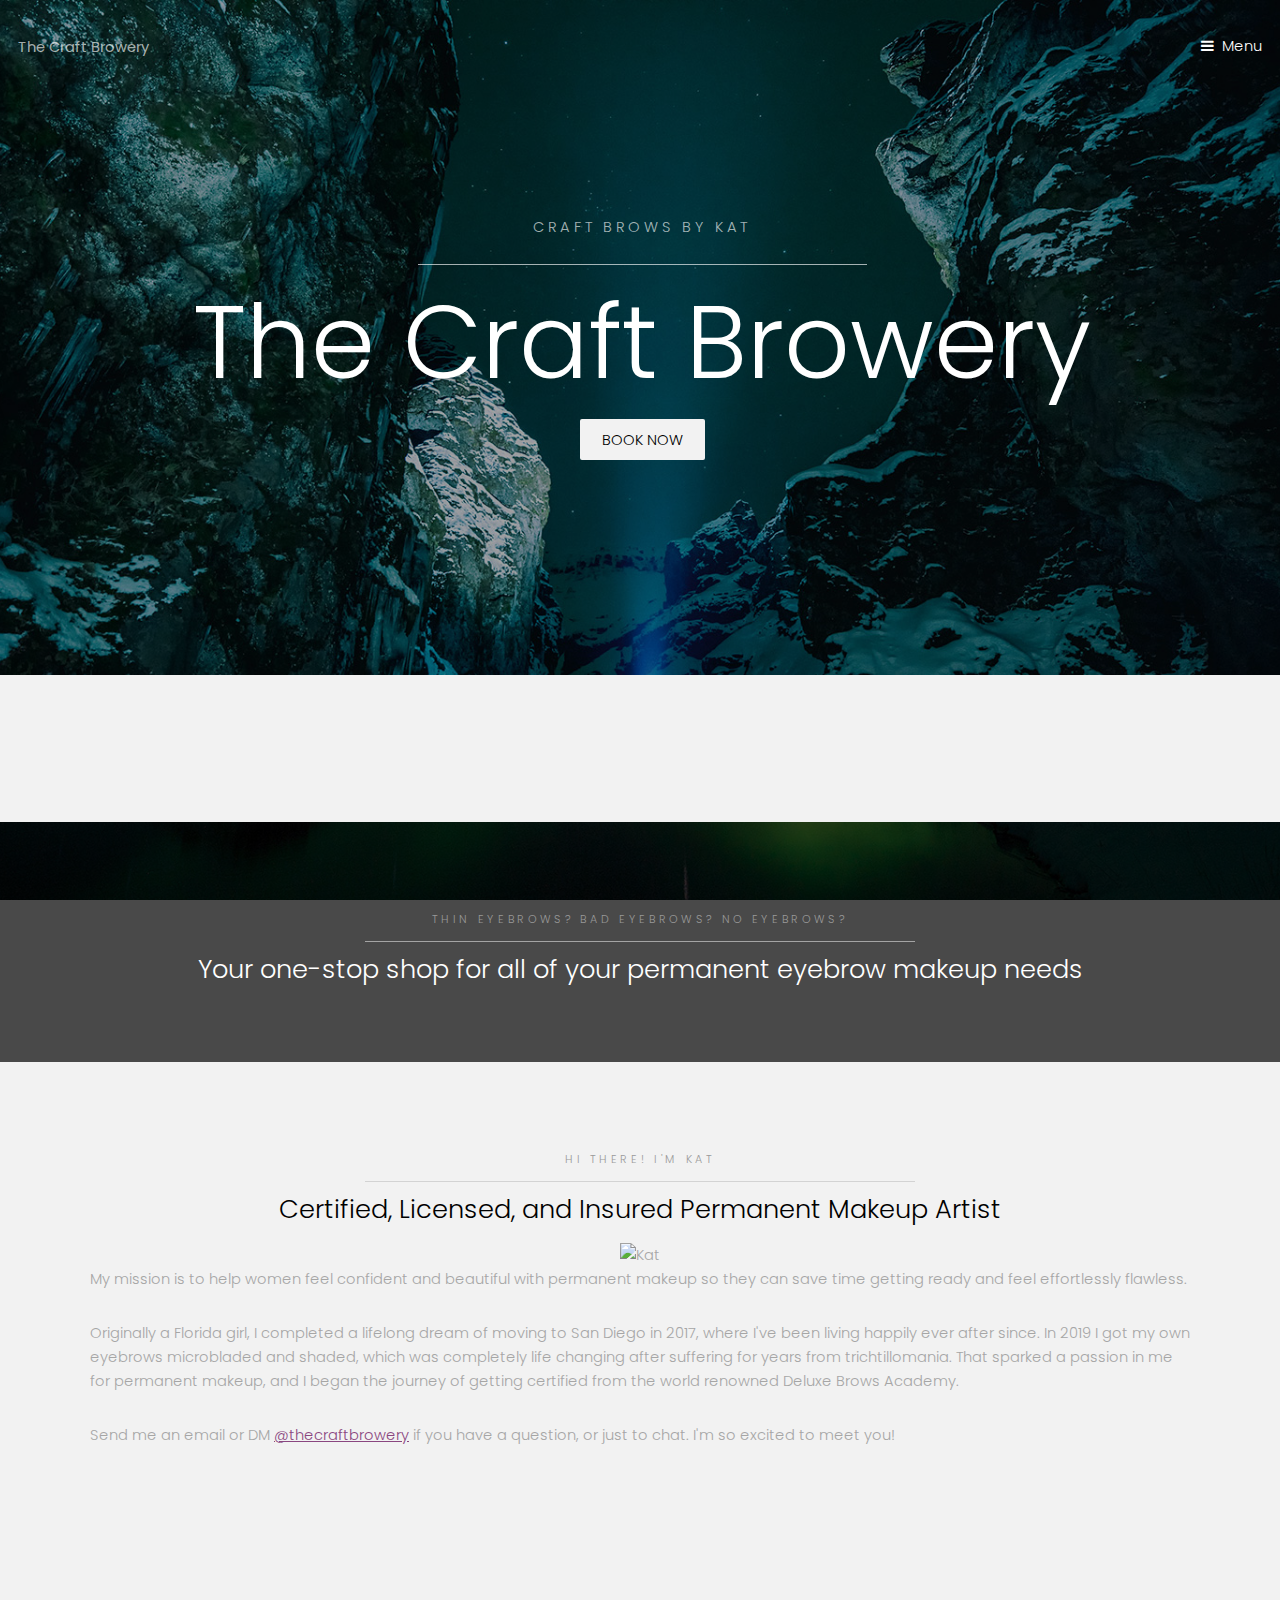
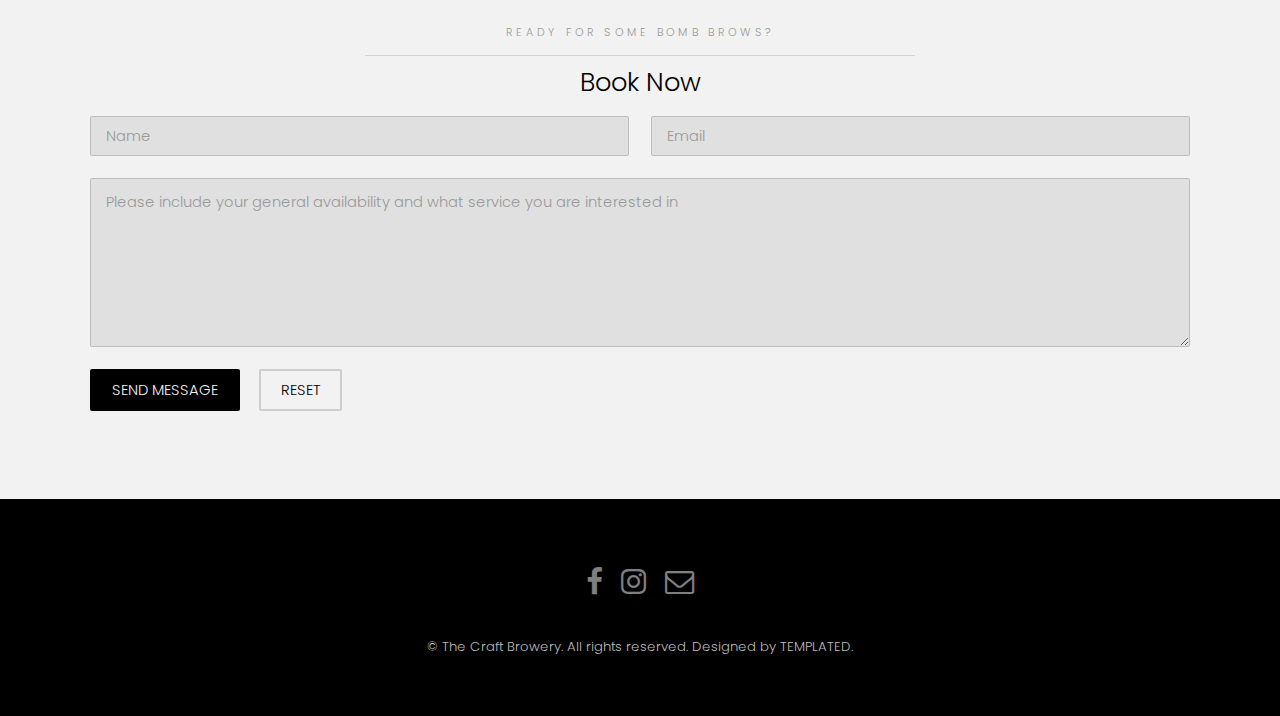
==== commit a1d32814: "resolve merge conflicts" ====
--- a/index.html
+++ b/index.html
@@ -83,8 +83,8 @@
 
 		<!-- One -->
 			<section id="ig-feed" class="wrapper style2">
-				<div class="inner">
-					<div class="grid-style">
+				<!--<div class="inner">-->
+					<!--<div class="grid-style">-->
 
 						<div id="pixlee_container"></div><script type="text/javascript">window.PixleeAsyncInit = function() {Pixlee.init({apiKey:'Il_6NOE82SQI-PlbD6AI'});Pixlee.addSimpleWidget({widgetId:'25250'});};</script><script src="//instafeed.assets.pxlecdn.com/assets/pixlee_widget_1_0_0.js"></script>
 
@@ -124,8 +124,8 @@
 							<!--</div>-->
 						<!--</div>-->
 
-					</div>
-				</div>
+					<!--</div>-->
+				<!--</div>-->
 			</section>
 
 		<!-- Two -->
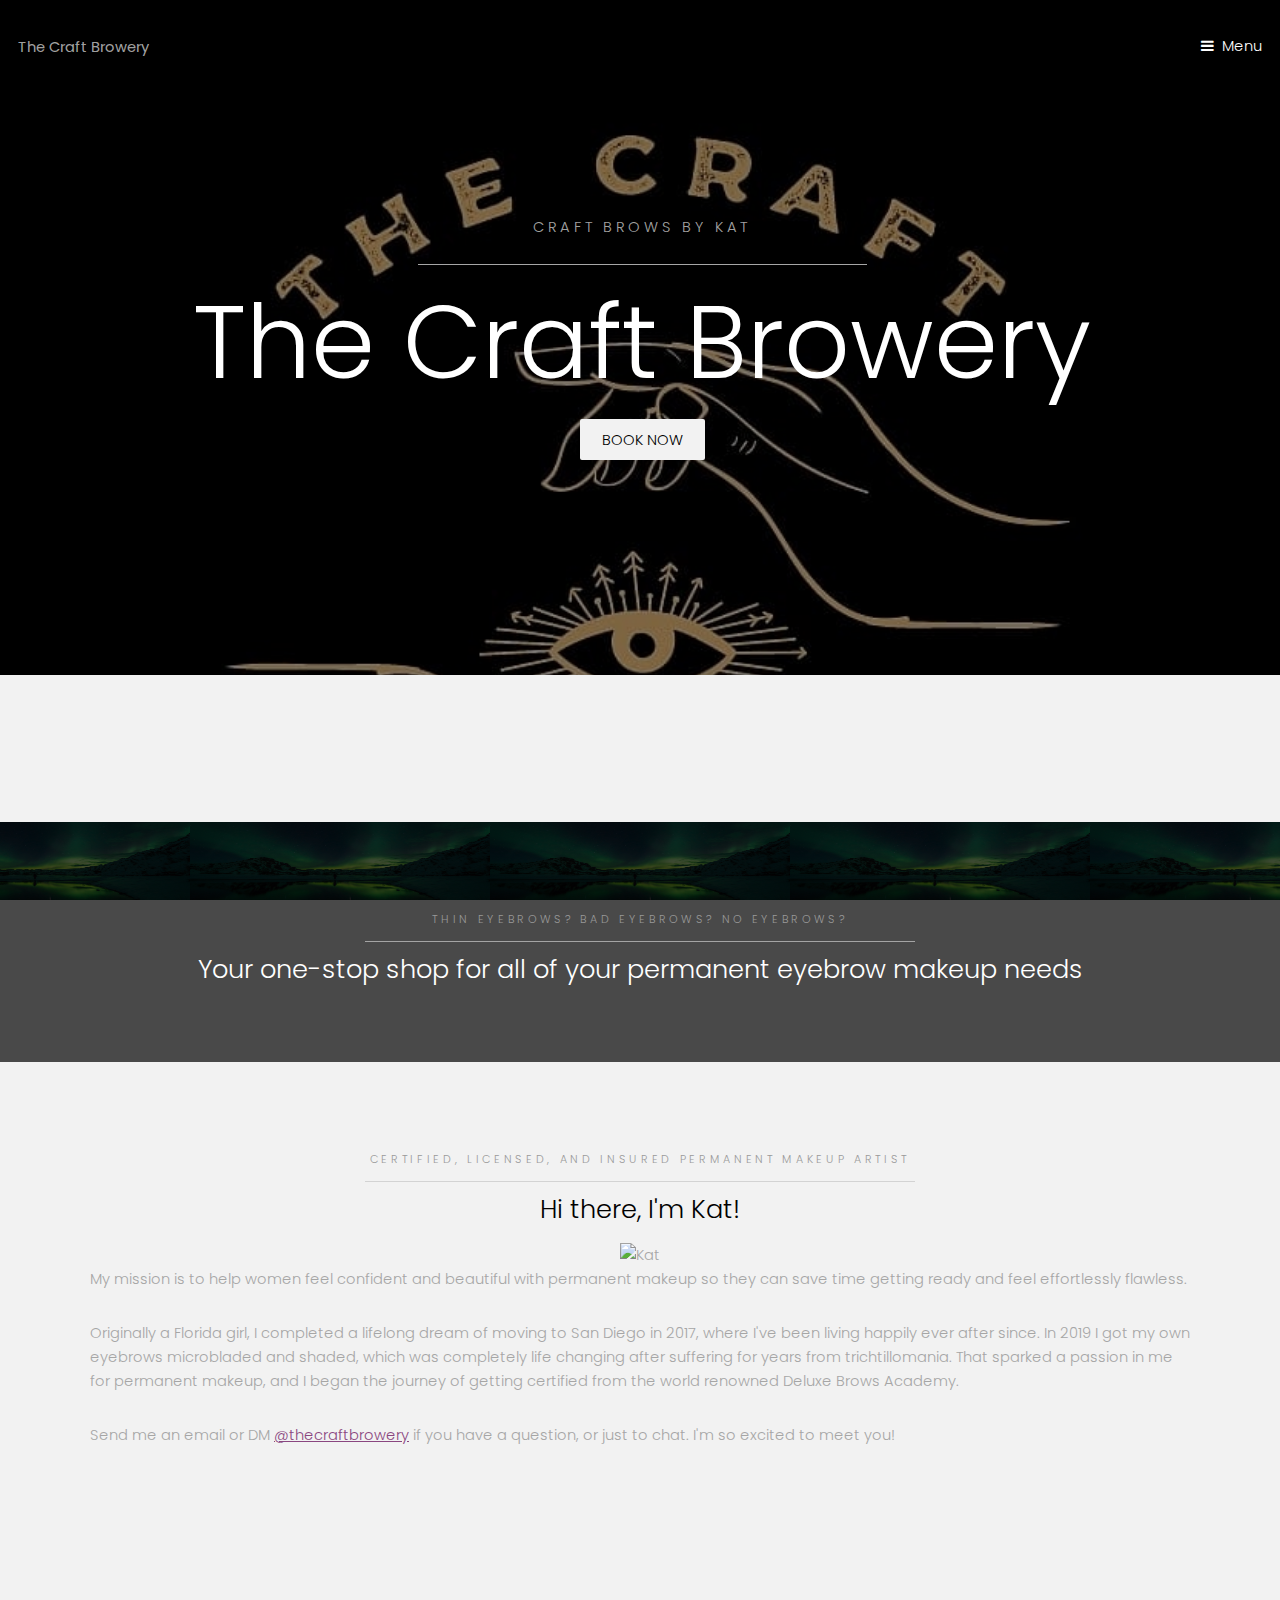
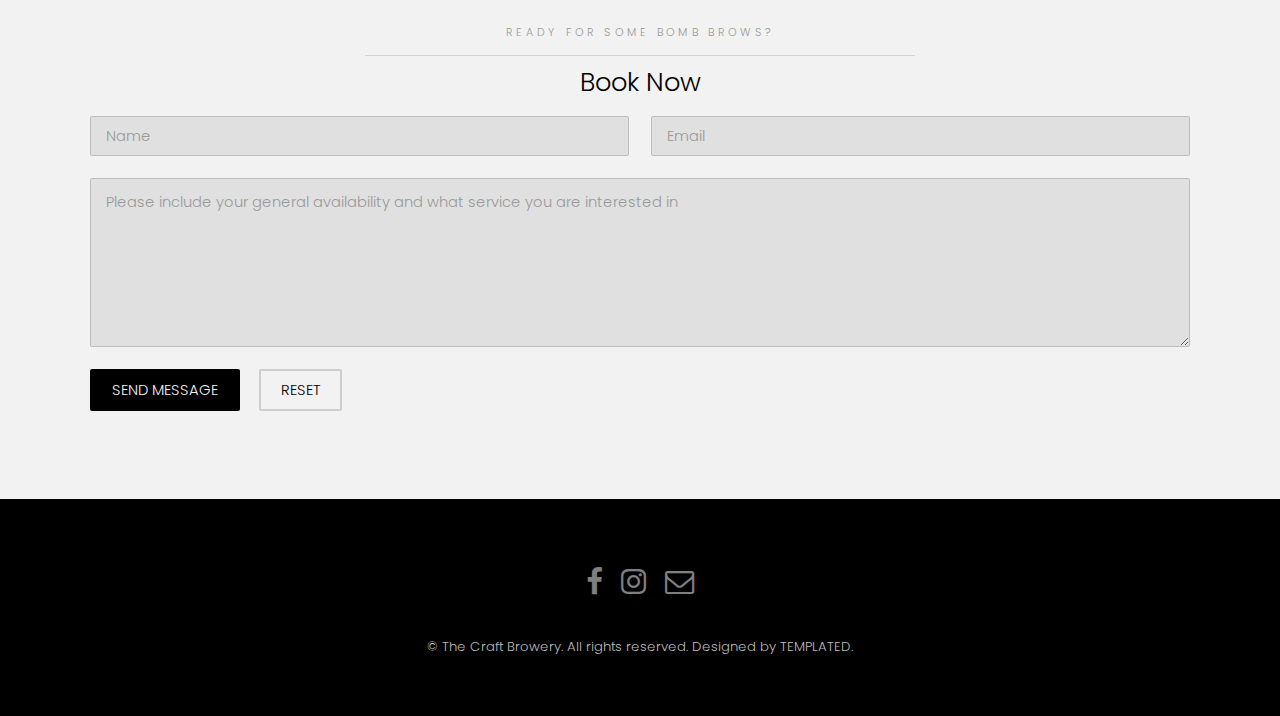
==== commit f14a0812: "updating more pages" ====
--- a/index.html
+++ b/index.html
@@ -27,16 +27,19 @@
 				<li><a href="services.html">Services</a></li>
 				<li><a href="process.html">The Process</a></li>
 				<li><a href="aftercare.html">Aftercare</a></li>
+				<li><a href="policies.html">Policies</a></li>
 				<li><a href="faq.html">FAQs</a></li>
+				<li><a href="website-design.html">Like this website?</a></li>
 			</ul>
+			<img src="images/logo.jpg" alt="logo" height="230" class="align-center">
 		</nav>
 
 		<!-- Banner -->
 			<section class="banner full">
 				<article>
-					<img src="images/slide01.jpg" alt="" />
 					<div class="inner">
 						<header>
+							<img src="images/logo.jpg" alt="logo" height="230" class="align-center">
 							<p>Craft Brows by Kat</a></p>
 							<h2>The Craft Browery</h2>
 							<a href="#book" class="button">Book Now</a>
@@ -142,8 +145,8 @@
 			<section id="about" class="wrapper style2">
 				<div class="inner">
 					<header class="align-center">
-						<p class="special">Hi there! I'm Kat</p>
-						<h2>Certified, Licensed, and Insured Permanent Makeup Artist</h2>
+						<p class="special">Certified, Licensed, and Insured Permanent Makeup Artist</p>
+						<h2>Hi there, I'm Kat!</h2>
 					</header>
 					<div class="align-center">
 						<img src="images/katelyn.png" alt="Kat" height="400">
--- a/assets/css/main.css
+++ b/assets/css/main.css
@@ -3100,7 +3100,7 @@
 			background-color: #000;
 			color: #bfbfbf;
 			background-image: url(../../images/bg.jpg);
-			background-size: cover;
+			background-size: 300px 100px;
 			background-attachment: fixed;
 			background-position: center;
 			position: relative;
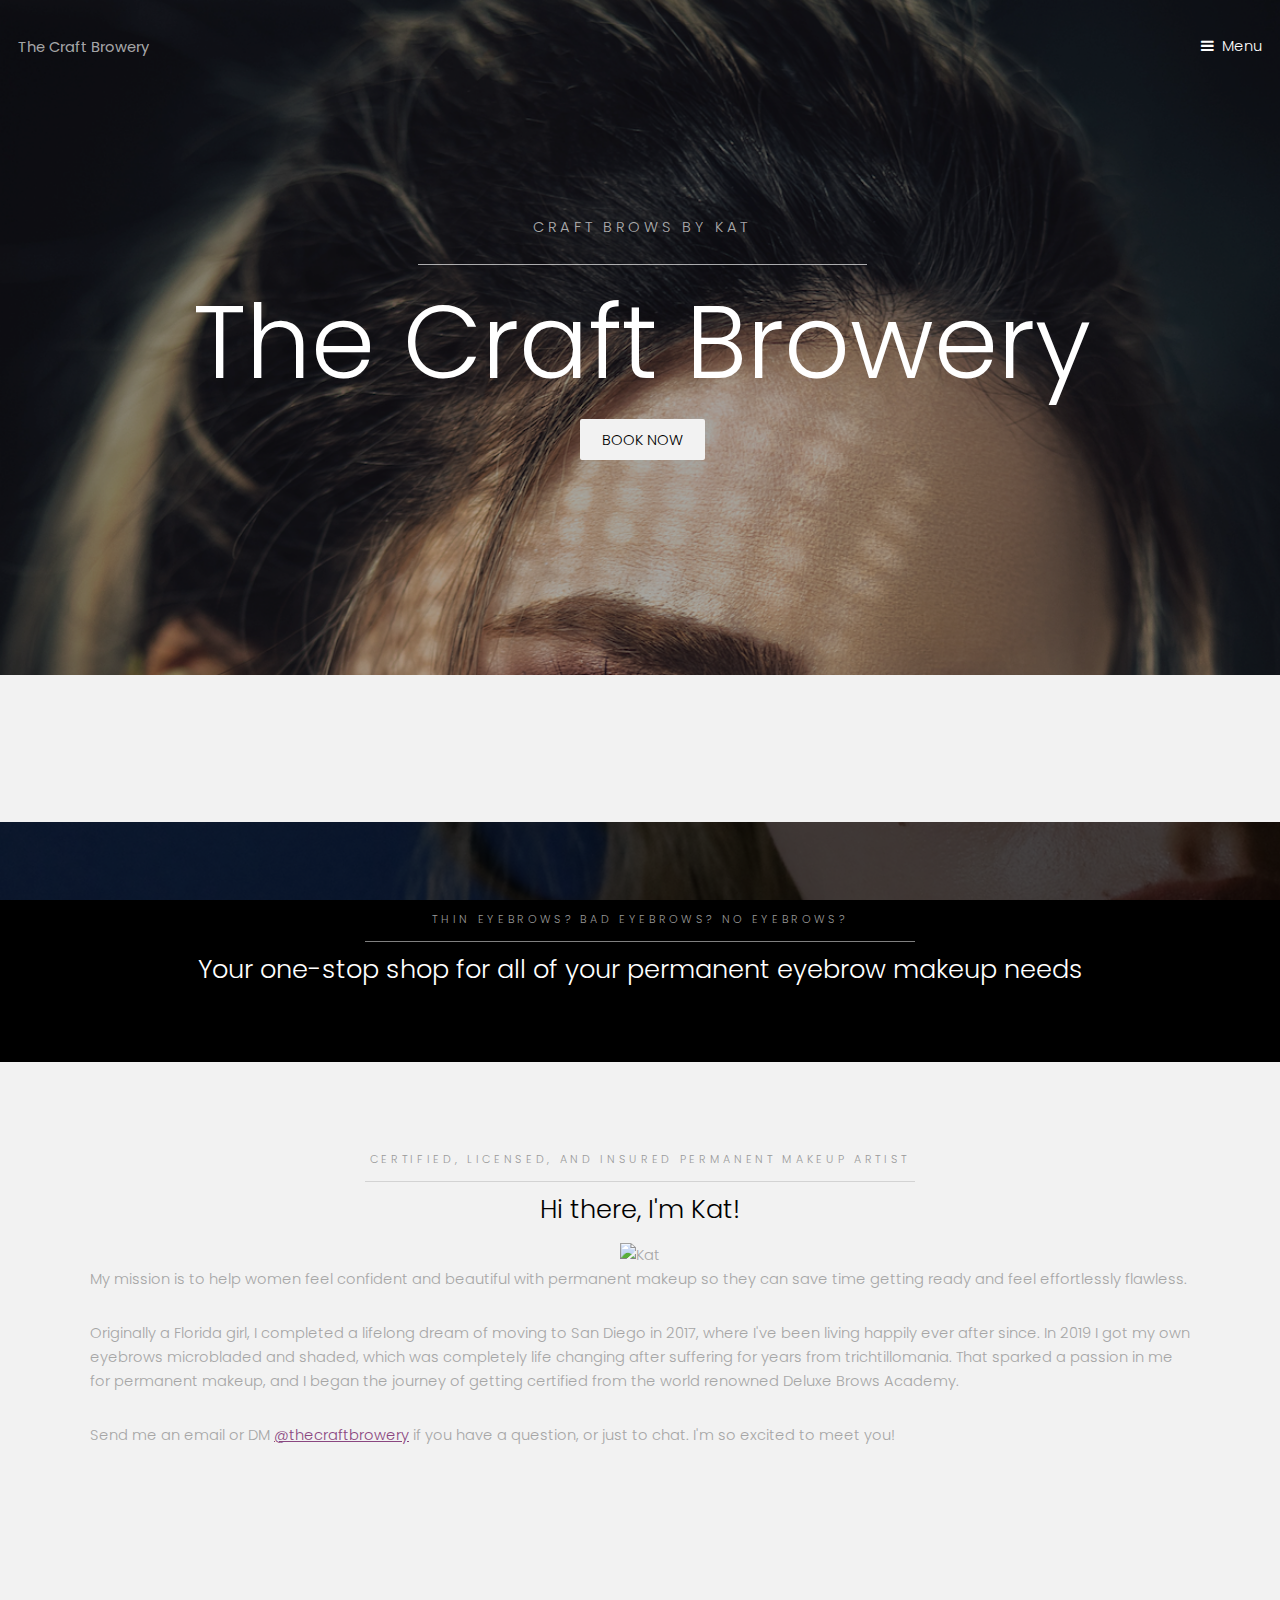
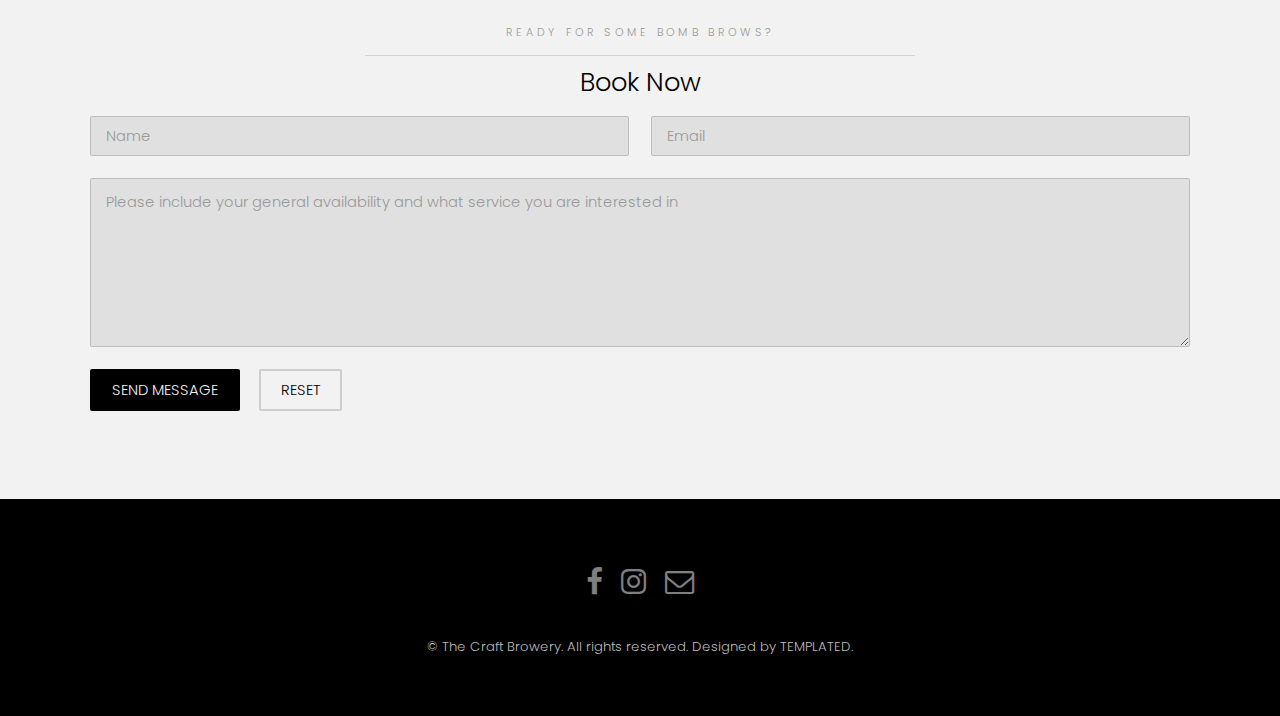
==== commit 8f851be4: "add some stock photos" ====
--- a/index.html
+++ b/index.html
@@ -39,7 +39,7 @@
 				<article>
 					<div class="inner">
 						<header>
-							<img src="images/logo.jpg" alt="logo" height="230" class="align-center">
+							<img src="images/woman2.png" alt="logo" height="230" class="align-center">
 							<p>Craft Brows by Kat</a></p>
 							<h2>The Craft Browery</h2>
 							<a href="#book" class="button">Book Now</a>
--- a/assets/css/main.css
+++ b/assets/css/main.css
@@ -3099,8 +3099,8 @@
 		.wrapper.style3 {
 			background-color: #000;
 			color: #bfbfbf;
-			background-image: url(../../images/bg.jpg);
-			background-size: 300px 100px;
+			background-image: url(../../images/woman1.png);
+			background-size: cover;
 			background-attachment: fixed;
 			background-position: center;
 			position: relative;
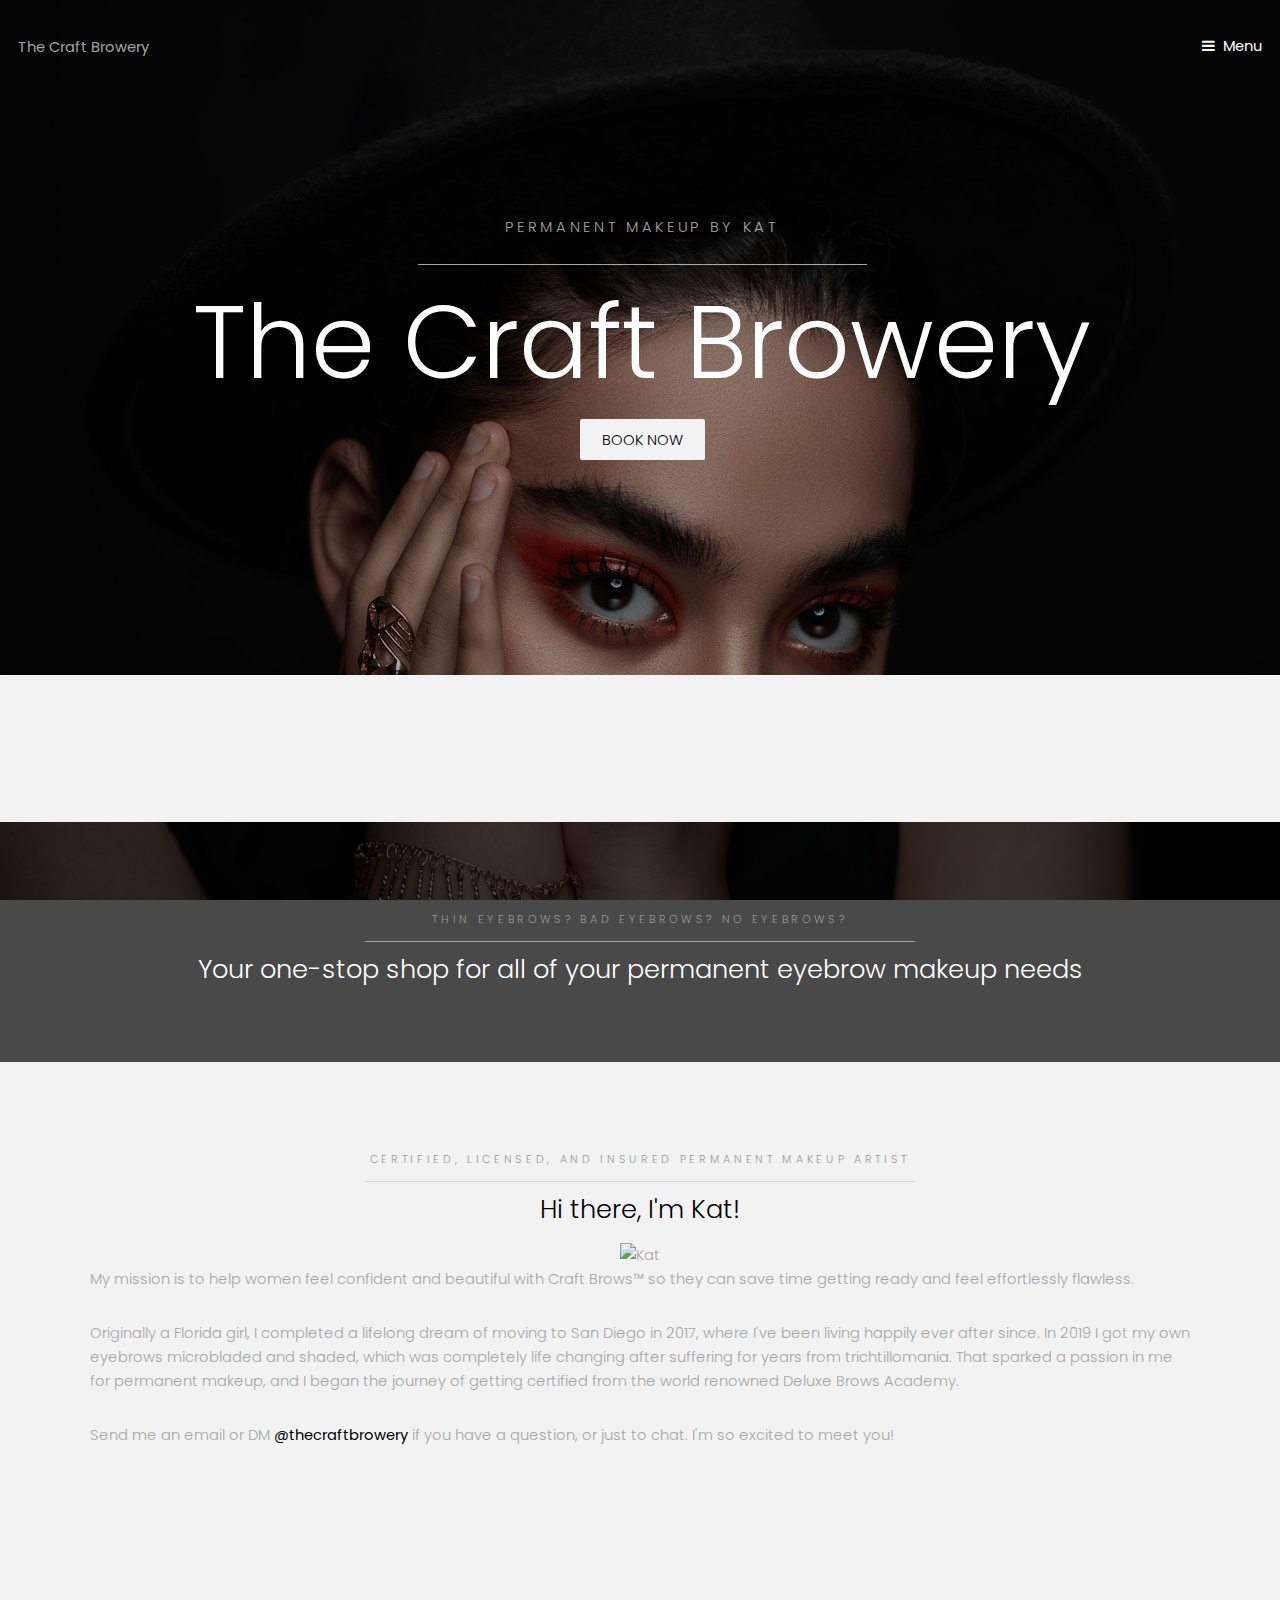
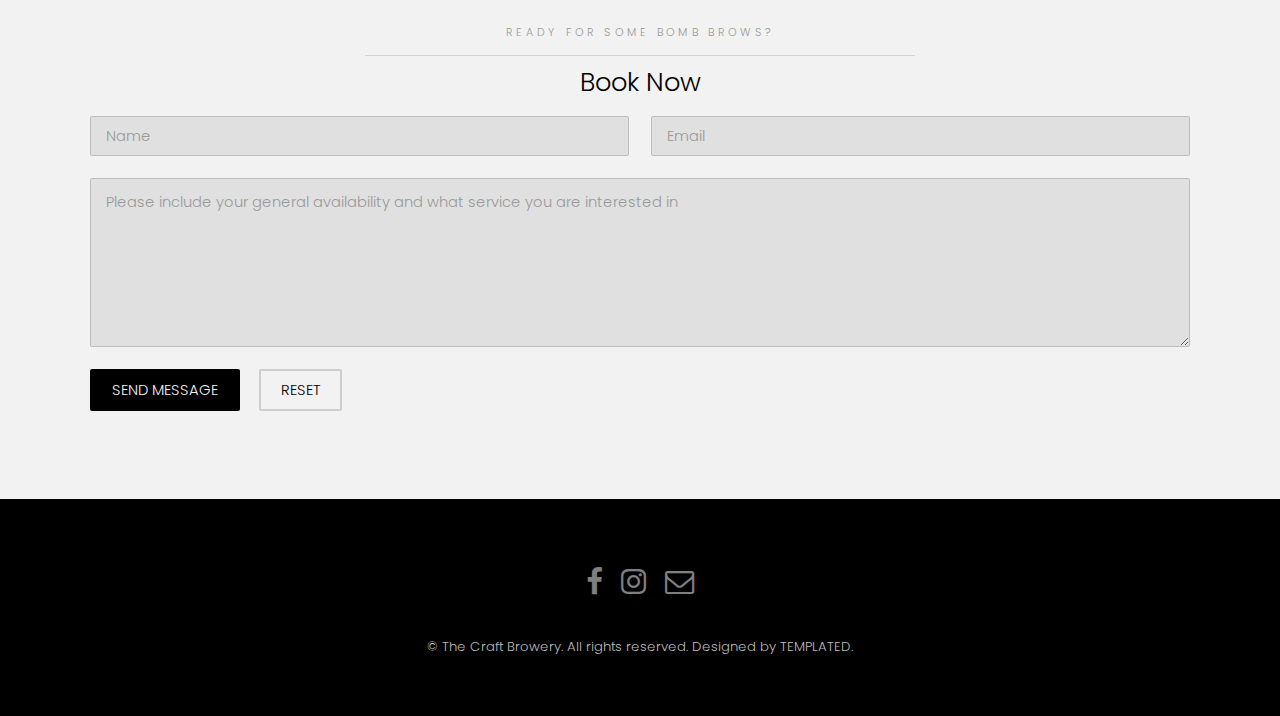
==== commit 64ff8a49: "a lot of little improvements including links" ====
--- a/index.html
+++ b/index.html
@@ -15,7 +15,9 @@
 
 		<!-- Header -->
 		<header id="header" class="alt">
-			<div class="logo"><a href="index.html"><span>The Craft Browery</span></a></div>
+			<div class="logo">
+				<a href="index.html"><span>The Craft Browery</span></a>
+			</div>
 			<a href="#menu">Menu</a>
 		</header>
 
@@ -31,16 +33,16 @@
 				<li><a href="faq.html">FAQs</a></li>
 				<li><a href="website-design.html">Like this website?</a></li>
 			</ul>
-			<img src="images/logo.jpg" alt="logo" height="230" class="align-center">
+			<img src="images/logo.png" alt="logo" height="230" class="align-center">
 		</nav>
 
 		<!-- Banner -->
 			<section class="banner full">
-				<article>
+				<article class="layer">
 					<div class="inner">
 						<header>
-							<img src="images/woman2.png" alt="logo" height="230" class="align-center">
-							<p>Craft Brows by Kat</a></p>
+							<img src="images/woman-in-gold-colored-diagonal-earrings-3536991.jpg" alt="logo" height="230" class="align-center">
+							<p>Permanent Makeup by Kat</a></p>
 							<h2>The Craft Browery</h2>
 							<a href="#book" class="button">Book Now</a>
 						</header>
@@ -153,7 +155,7 @@
 					</div>
 					<div>
 						<p>
-							My mission is to help women feel confident and beautiful with permanent makeup so they can save time
+							My mission is to help women feel confident and beautiful with Craft Brows™ so they can save time
 							getting ready and feel effortlessly flawless.
 						</p>
 						<p>
--- a/assets/css/main.css
+++ b/assets/css/main.css
@@ -1641,7 +1641,9 @@
 	}
 
 	a {
-		text-decoration: underline;
+		text-decoration: none;
+		color: black;
+		font-weight: 400;
 	}
 
 		a:hover {
@@ -1780,9 +1782,9 @@
 		color: #555;
 	}
 
-	a {
-		color: #8a4680;
-	}
+	/*a {*/
+		/*color: #8a4680;*/
+	/*}*/
 
 	strong, b {
 		color: #555;
@@ -2897,9 +2899,9 @@
 				color: #000;
 			}
 
-			.wrapper.style2 a {
-				color: #8a4680;
-			}
+			/*.wrapper.style2 a {*/
+				/*color: #8a4680;*/
+			/*}*/
 
 			.wrapper.style2 strong, .wrapper.style2 b {
 				color: #000;
@@ -3097,9 +3099,9 @@
 			}
 
 		.wrapper.style3 {
-			background-color: #000;
+			background-color: #000 !important;
 			color: #bfbfbf;
-			background-image: url(../../images/woman1.png);
+			background-image: url(../../images/woman-in-gold-colored-diagonal-earrings-3536991.jpg);
 			background-size: cover;
 			background-attachment: fixed;
 			background-position: center;
@@ -3110,9 +3112,9 @@
 				color: #ffffff;
 			}
 
-			.wrapper.style3 a {
-				color: #8a4680;
-			}
+			/*.wrapper.style3 a {*/
+				/*color: #8a4680;*/
+			/*}*/
 
 			.wrapper.style3 strong, .wrapper.style3 b {
 				color: #ffffff;
@@ -3998,11 +4000,20 @@
 /* Banner */
 
 	.banner {
-		background-color: #8a4680;
-		color: #e2d1df;
+		/*background-image: url(../../images/close-up-photo-of-woman-looking-away-2600349.jpg);*/
+		color: black;
 		padding: 8em 0;
 		position: relative;
 	}
+
+		/*.layer {*/
+			/*background-color: rgba(0, 0, 0, 0.4);*/
+			/*position: absolute;*/
+			/*top: 0;*/
+			/*left: 0;*/
+			/*width: 100%;*/
+			/*height: 100%;*/
+		/*}*/
 
 		.banner input, .banner select, .banner textarea {
 			color: #ffffff;
@@ -4196,6 +4207,7 @@
 				text-decoration: none;
 			}
 
+			/*black magic*/
 			.banner > article img {
 				display: none;
 			}
@@ -4243,6 +4255,16 @@
 				background-attachment: scroll;
 			}
 
+			.banner > article h2 {
+				font-size: 6em;
+			}
+
+		}
+
+		@media screen and (max-width: 846px) {
+			.banner > article h2 {
+				font-size: 5em;
+			}
 		}
 
 		@media screen and (max-width: 736px) {
@@ -4260,6 +4282,22 @@
 			}
 
 		}
+
+		/*@media screen and (max-width: 736px) {*/
+
+			/*.banner > article .inner {*/
+				/*width: 90%;*/
+			/*}*/
+
+			/*.banner > article p {*/
+				/*margin-bottom: 1rem;*/
+			/*}*/
+
+			/*.banner > article h2 {*/
+				/*font-size: 4em;*/
+			/*}*/
+
+		/*}*/
 
 		body.is-mobile .banner > article {
 			background-attachment: scroll;
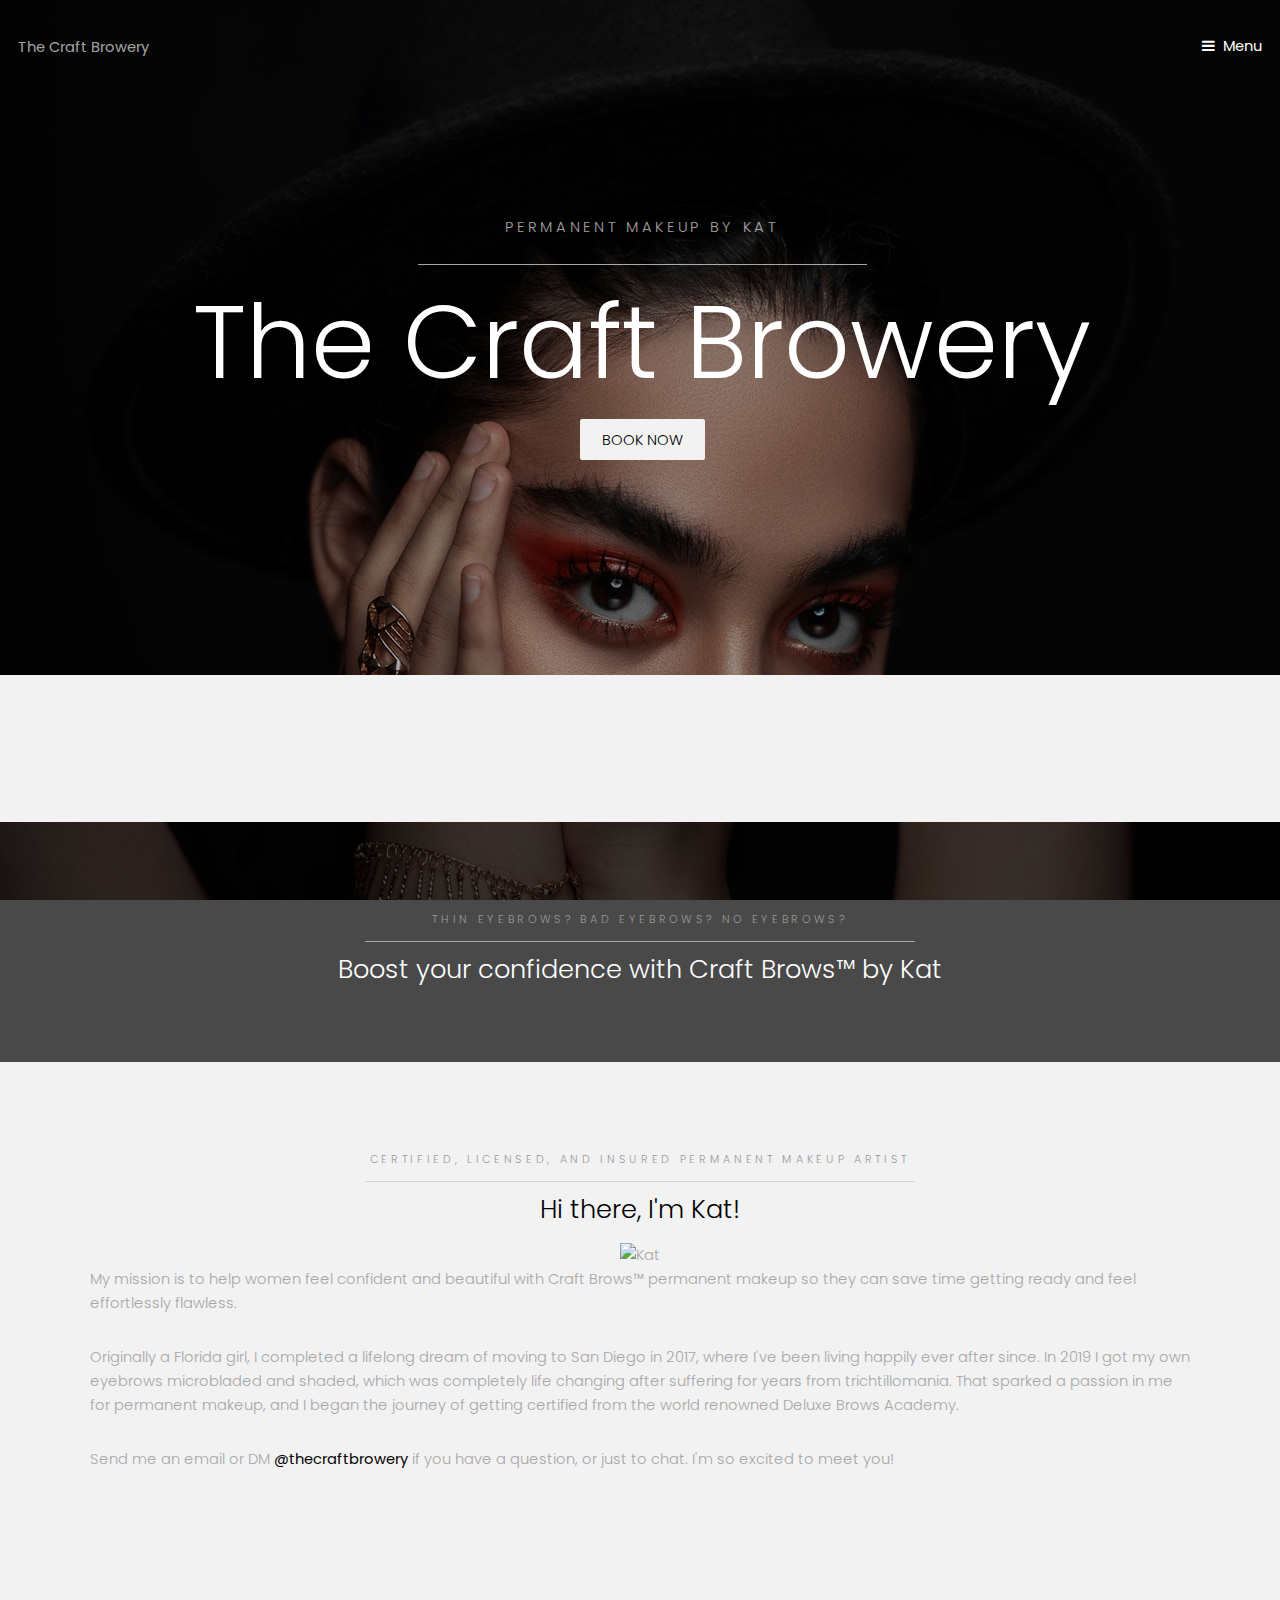
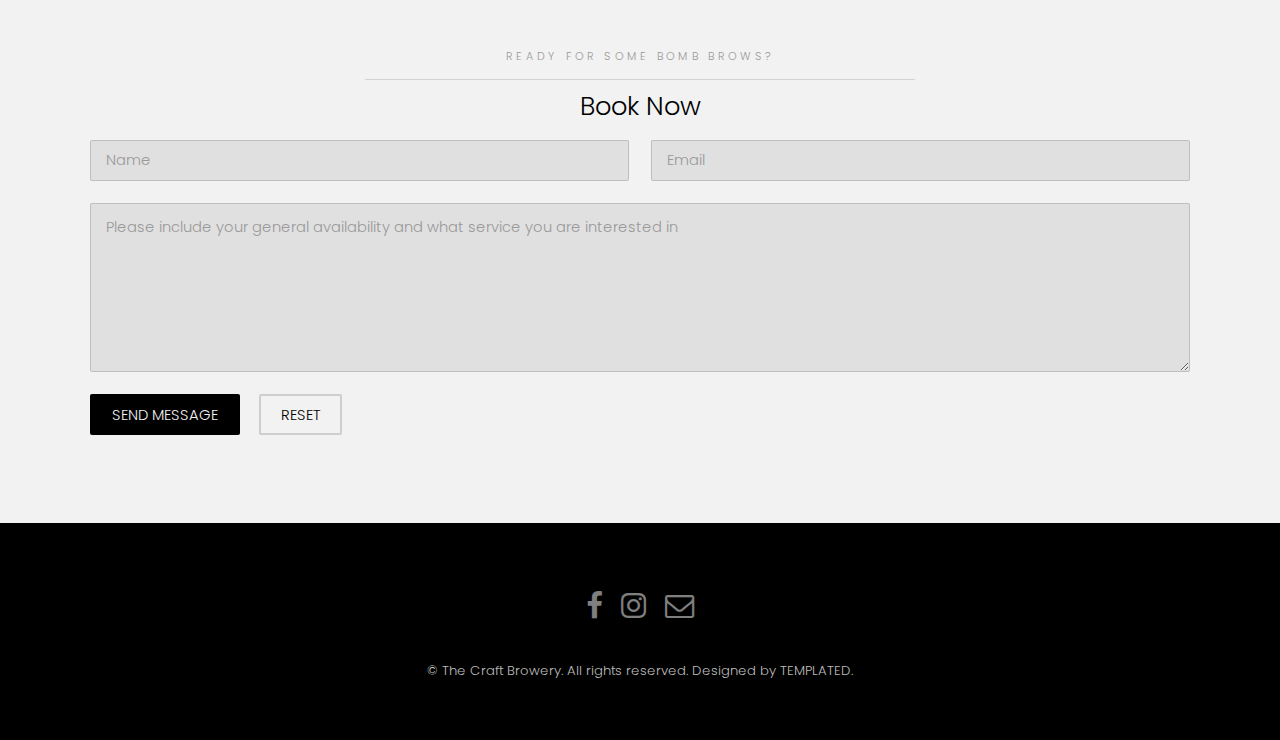
==== commit 10783c45: "media queries for page images" ====
--- a/index.html
+++ b/index.html
@@ -138,7 +138,7 @@
 				<div class="inner">
 					<header class="align-center">
 						<p>Thin eyebrows? Bad eyebrows? No eyebrows?</p>
-						<h2>Your one-stop shop for all of your permanent eyebrow makeup needs</h2>
+						<h2>Boost your confidence with Craft Brows™ by Kat</h2>
 					</header>
 				</div>
 			</section>
@@ -151,11 +151,11 @@
 						<h2>Hi there, I'm Kat!</h2>
 					</header>
 					<div class="align-center">
-						<img src="images/katelyn.png" alt="Kat" height="400">
+						<img src="images/katelyn.png" alt="Kat" class="image-resize">
 					</div>
 					<div>
 						<p>
-							My mission is to help women feel confident and beautiful with Craft Brows™ so they can save time
+							My mission is to help women feel confident and beautiful with Craft Brows™ permanent makeup so they can save time
 							getting ready and feel effortlessly flawless.
 						</p>
 						<p>
--- a/assets/css/main.css
+++ b/assets/css/main.css
@@ -4283,6 +4283,12 @@
 
 		}
 
+		@media screen and (max-width: 411px) {
+			.banner > article h2 {
+				font-size: 2em;
+			}
+		}
+
 		/*@media screen and (max-width: 736px) {*/
 
 			/*.banner > article .inner {*/
@@ -4357,4 +4363,16 @@
 
 	.image-content{
 		text-align: center;
+	}
+
+	.image-resize {
+		width: 300px;
+	}
+
+	@media screen and (max-width: 736px) {
+
+		.image-resize {
+			width: 100%;
+		}
+
 	}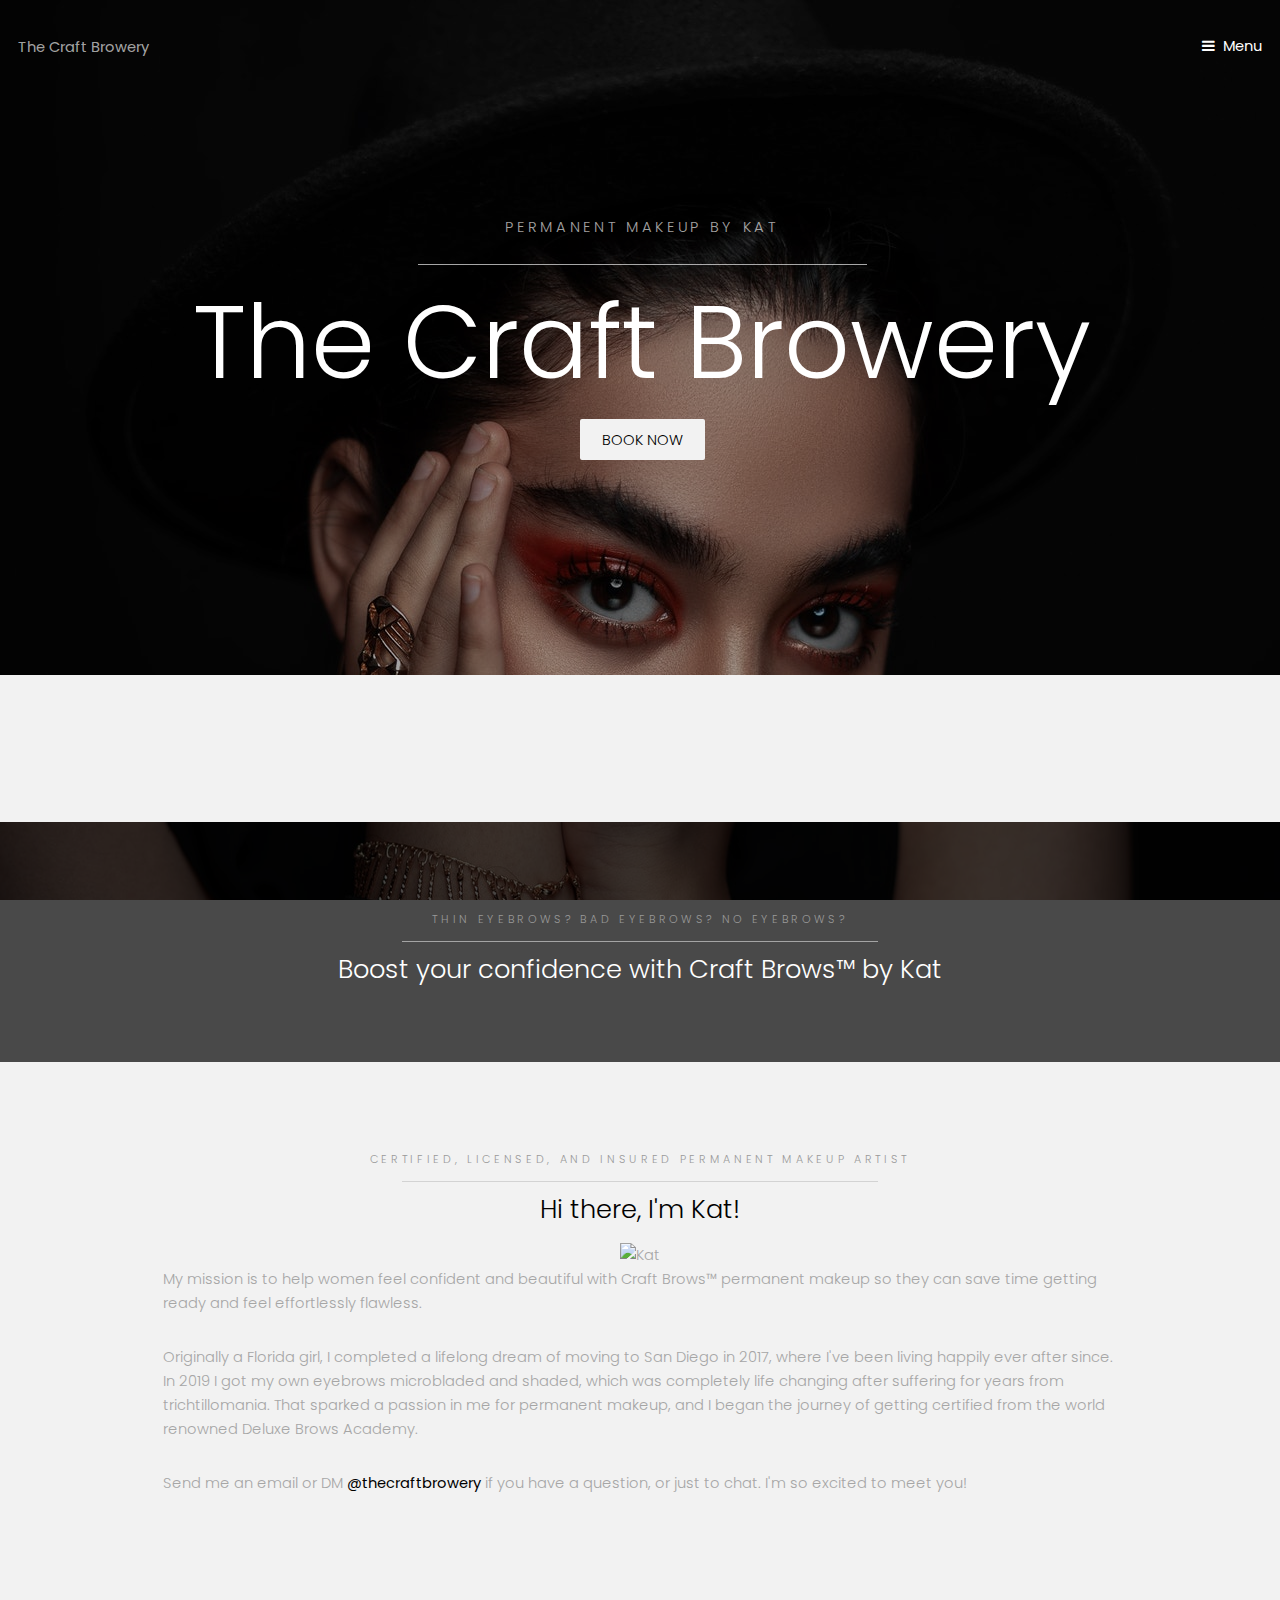
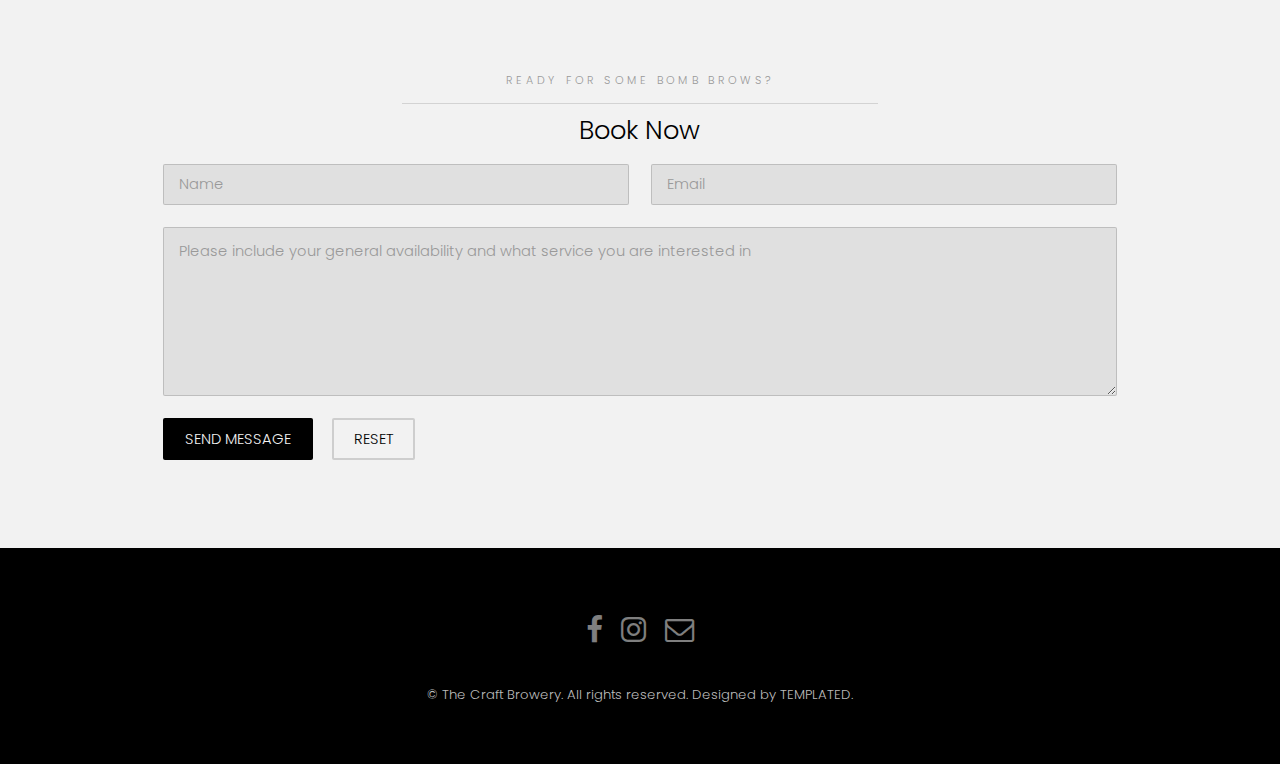
==== commit 233413fc: "Add facebook pixel" ====
--- a/index.html
+++ b/index.html
@@ -10,6 +10,24 @@
 		<meta charset="utf-8" />
 		<meta name="viewport" content="width=device-width, initial-scale=1" />
 		<link rel="stylesheet" href="assets/css/main.css" />
+		
+		<!-- Facebook Pixel Code -->
+		<script>
+		  !function(f,b,e,v,n,t,s)
+		  {if(f.fbq)return;n=f.fbq=function(){n.callMethod?
+		  n.callMethod.apply(n,arguments):n.queue.push(arguments)};
+		  if(!f._fbq)f._fbq=n;n.push=n;n.loaded=!0;n.version='2.0';
+		  n.queue=[];t=b.createElement(e);t.async=!0;
+		  t.src=v;s=b.getElementsByTagName(e)[0];
+		  s.parentNode.insertBefore(t,s)}(window, document,'script',
+		  'https://connect.facebook.net/en_US/fbevents.js');
+		  fbq('init', '2933487440021394');
+		  fbq('track', 'PageView');
+		</script>
+		<noscript><img height="1" width="1" style="display:none"
+		  src="https://www.facebook.com/tr?id=2933487440021394&ev=PageView&noscript=1"
+		/></noscript>
+		<!-- End Facebook Pixel Code -->
 	</head>
 	<body>
 
@@ -253,4 +271,4 @@
 			<script src="assets/js/main.js"></script>
 
 	</body>
-</html>+</html>
--- a/assets/css/main.css
+++ b/assets/css/main.css
@@ -3377,7 +3377,7 @@
 		@media screen and (max-width: 1280px) {
 
 			.wrapper > .inner {
-				width: 75rem;
+				width: 65rem;
 			}
 
 		}
@@ -4267,6 +4267,12 @@
 			}
 		}
 
+		@media screen and (max-width: 768px) {
+			.banner > article h2 {
+				font-size: 4em;
+			}
+		}
+
 		@media screen and (max-width: 736px) {
 
 			.banner > article .inner {
@@ -4274,16 +4280,22 @@
 			}
 
 			.banner > article p {
+				margin-top: 3rem;
 				margin-bottom: 1rem;
 			}
 
 			.banner > article h2 {
-				font-size: 4em;
-			}
-
-		}
-
-		@media screen and (max-width: 411px) {
+				font-size: 3em;
+			}
+
+			.button {
+				width: 75%;
+				margin: 10px;
+			}
+
+		}
+
+		@media screen and (max-width: 414px) {
 			.banner > article h2 {
 				font-size: 2em;
 			}
